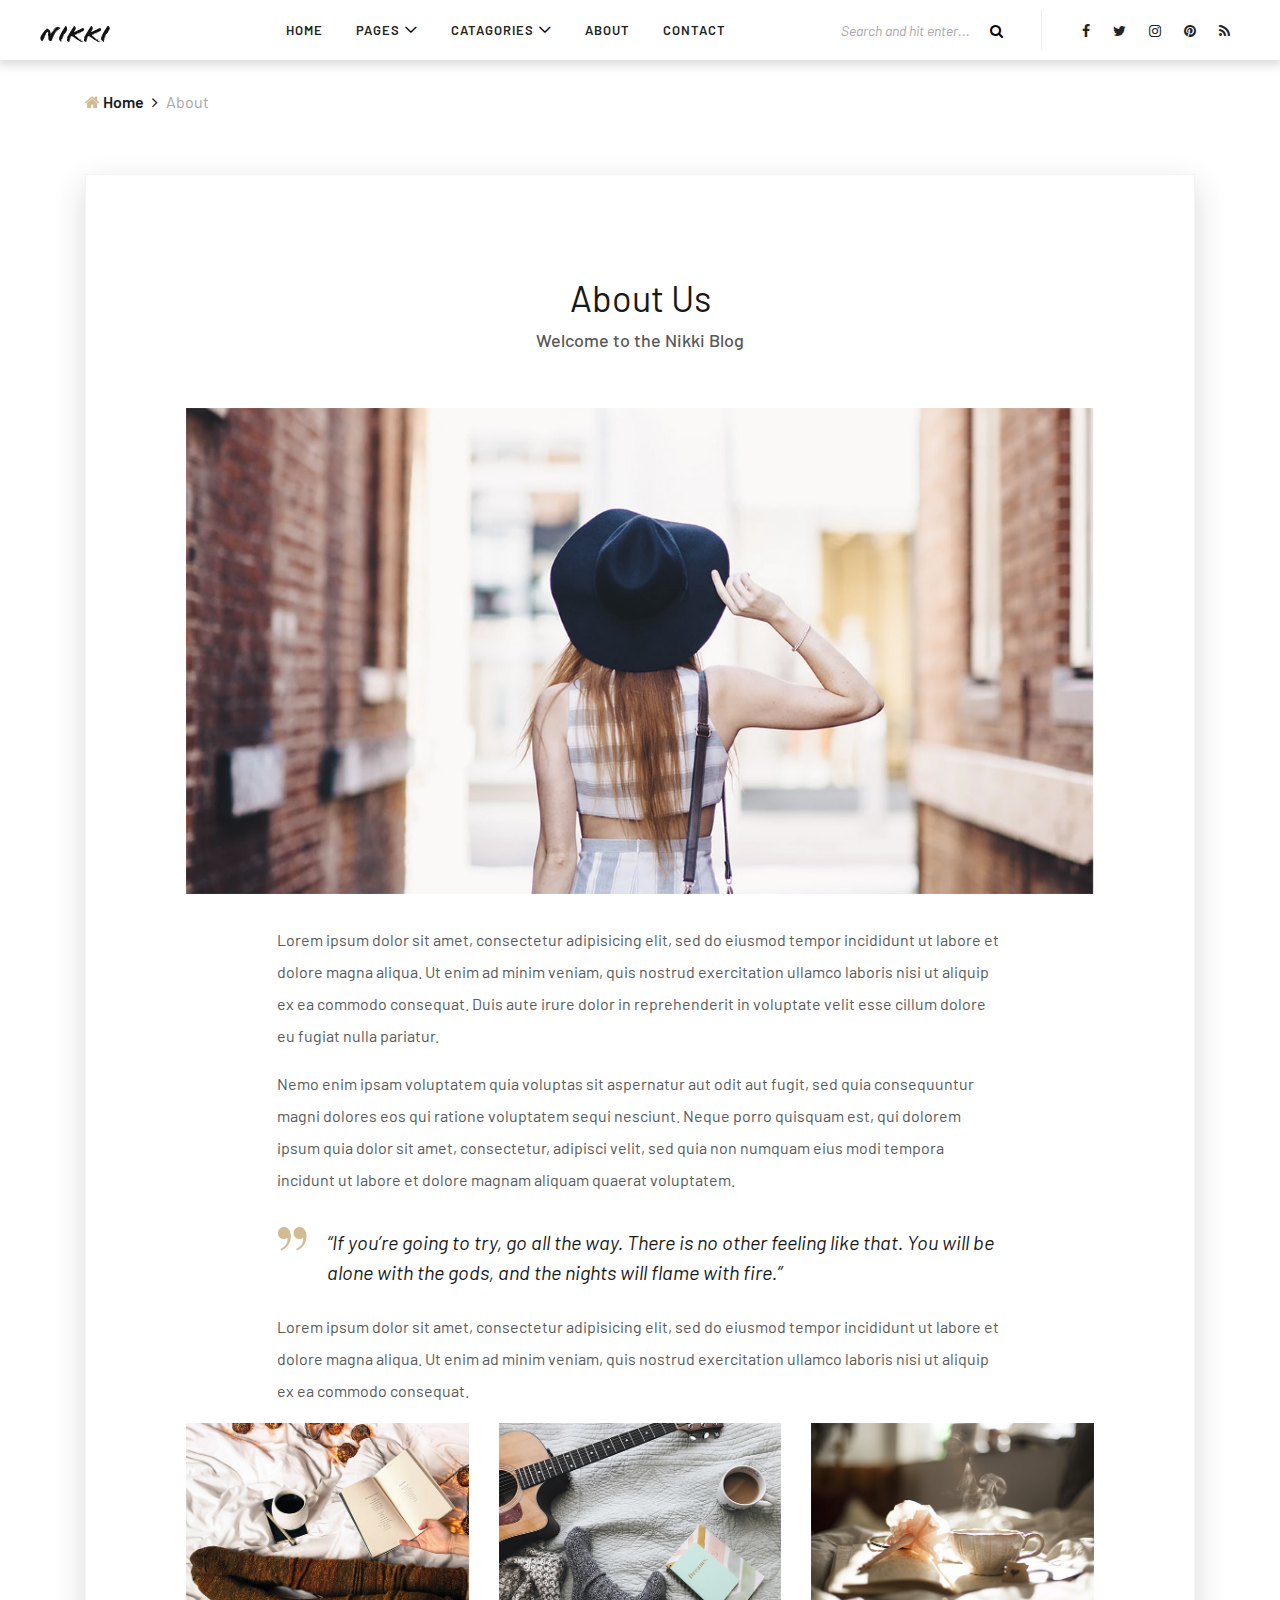
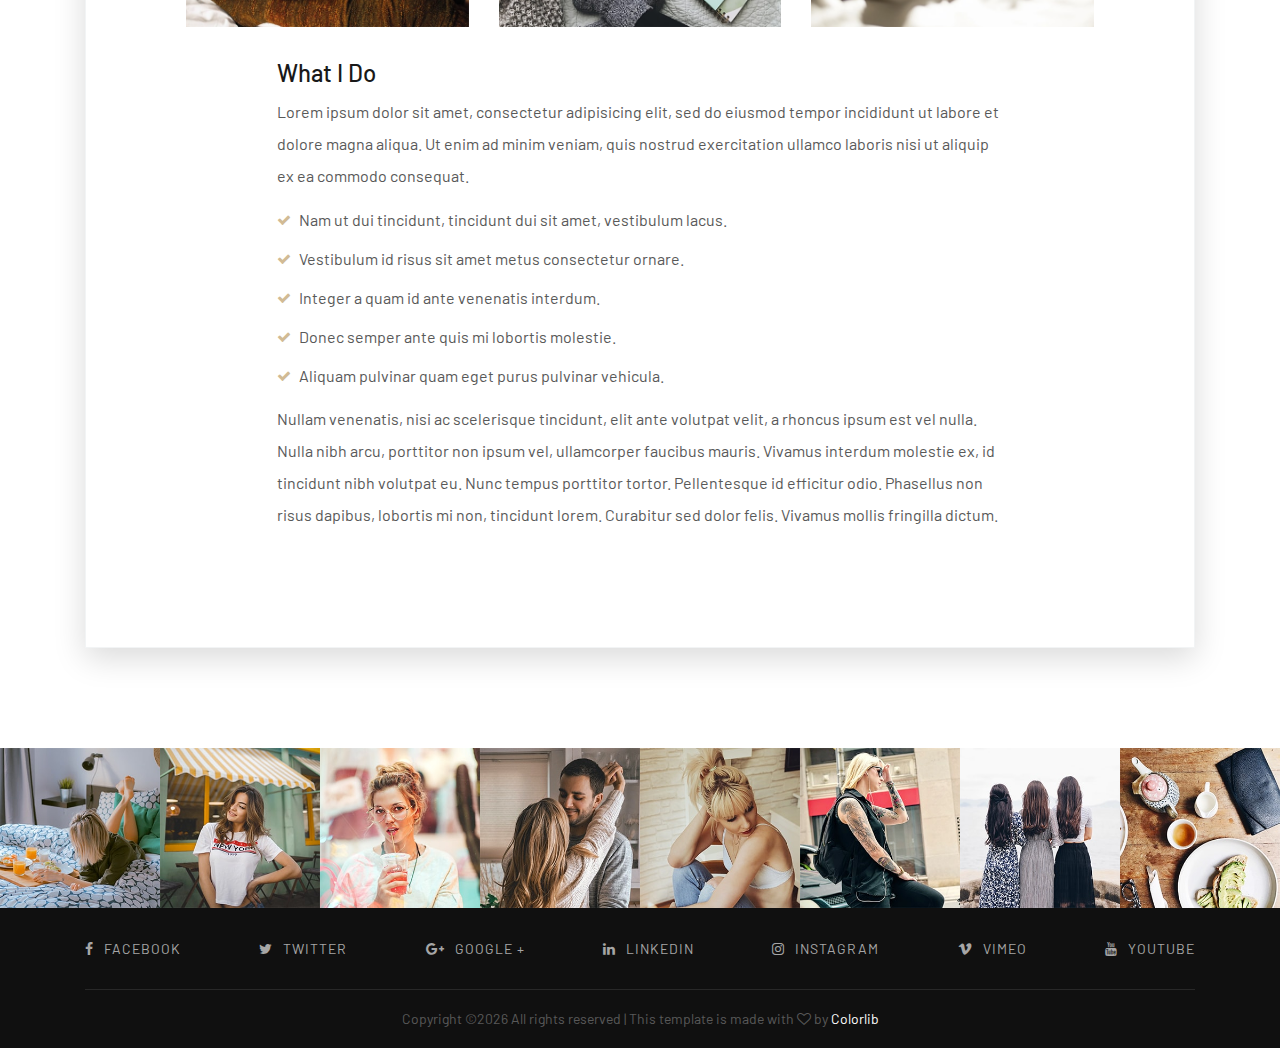
==== about-us.html @ 6ac08561 "Shablon" ====
<!DOCTYPE html>
<html lang="en">

<head>
    <meta charset="UTF-8">
    <meta name="description" content="">
    <meta http-equiv="X-UA-Compatible" content="IE=edge">
    <meta name="viewport" content="width=device-width, initial-scale=1, shrink-to-fit=no">
    <!-- The above 4 meta tags *must* come first in the head; any other head content must come *after* these tags -->

    <!-- Title -->
    <title>Nikki - Blog &amp; Magazine Template</title>

    <!-- Favicon -->
    <link rel="icon" href="img/core-img/favicon.ico">

    <!-- Core Stylesheet -->
    <link rel="stylesheet" href="style.css">

</head>

<body>
    <!-- ##### Header Area Start ##### -->
    <header class="header-area">
        <!-- Navbar Area -->
        <div class="nikki-main-menu">
            <div class="classy-nav-container breakpoint-off">
                <div class="container-fluid">
                    <!-- Menu -->
                    <nav class="classy-navbar justify-content-between" id="nikkiNav">

                        <!-- Nav brand -->
                        <a href="index.html" class="nav-brand"><img src="img/core-img/logo.png" alt=""></a>

                        <!-- Navbar Toggler -->
                        <div class="classy-navbar-toggler">
                            <span class="navbarToggler"><span></span><span></span><span></span></span>
                        </div>

                        <!-- Menu -->
                        <div class="classy-menu">

                            <!-- close btn -->
                            <div class="classycloseIcon">
                                <div class="cross-wrap"><span class="top"></span><span class="bottom"></span></div>
                            </div>

                            <!-- Nav Start -->
                            <div class="classynav">
                                <ul>
                                    <li><a href="index.html">Home</a></li>
                                    <li><a href="#">Pages</a>
                                        <ul class="dropdown">
                                            <li><a href="index.html">Home</a></li>
                                            <li><a href="archive-blog.html">Archive Blog</a></li>
                                            <li><a href="single-post.html">Single Post</a></li>
                                            <li><a href="about-us.html">About</a></li>
                                            <li><a href="contact.html">Contact</a></li>
                                            <li><a href="typography.html">Typography</a></li>
                                        </ul>
                                    </li>
                                    <li><a href="#">Catagories</a>
                                        <div class="megamenu">
                                            <ul class="single-mega cn-col-4">
                                                <li><a href="#">- Features</a></li>
                                                <li><a href="#">- Food</a></li>
                                                <li><a href="#">- Travel</a></li>
                                                <li><a href="#">- Recipe</a></li>
                                                <li><a href="#">- Bread</a></li>
                                                <li><a href="#">- Breakfast</a></li>
                                                <li><a href="#">- Meat</a></li>
                                            </ul>
                                            <ul class="single-mega cn-col-4">
                                                <li><a href="#">- Features</a></li>
                                                <li><a href="#">- Food</a></li>
                                                <li><a href="#">- Travel</a></li>
                                                <li><a href="#">- Recipe</a></li>
                                                <li><a href="#">- Bread</a></li>
                                                <li><a href="#">- Breakfast</a></li>
                                                <li><a href="#">- Meat</a></li>
                                            </ul>
                                            <ul class="single-mega cn-col-4">
                                                <li><a href="#">- Features</a></li>
                                                <li><a href="#">- Food</a></li>
                                                <li><a href="#">- Travel</a></li>
                                                <li><a href="#">- Recipe</a></li>
                                                <li><a href="#">- Bread</a></li>
                                                <li><a href="#">- Breakfast</a></li>
                                                <li><a href="#">- Meat</a></li>
                                            </ul>
                                            <ul class="single-mega cn-col-4">
                                                <li><a href="#">- Features</a></li>
                                                <li><a href="#">- Food</a></li>
                                                <li><a href="#">- Travel</a></li>
                                                <li><a href="#">- Recipe</a></li>
                                                <li><a href="#">- Bread</a></li>
                                                <li><a href="#">- Breakfast</a></li>
                                                <li><a href="#">- Meat</a></li>
                                            </ul>
                                        </div>
                                    </li>
                                    <li><a href="about-us.html">About</a></li>
                                    <li><a href="contact.html">Contact</a></li>
                                </ul>

                                <!-- Search Form -->
                                <div class="search-form">
                                    <form action="#" method="get">
                                        <input type="search" name="search" class="form-control" placeholder="Search and hit enter...">
                                        <button type="submit"><i class="fa fa-search"></i></button>
                                    </form>
                                </div>

                                <!-- Social Button -->
                                <div class="top-social-info">
                                    <a href="#" data-toggle="tooltip" data-placement="bottom" title="Facebook"><i class="fa fa-facebook" aria-hidden="true"></i></a>
                                    <a href="#" data-toggle="tooltip" data-placement="bottom" title="Twitter"><i class="fa fa-twitter" aria-hidden="true"></i></a>
                                    <a href="#" data-toggle="tooltip" data-placement="bottom" title="Instagram"><i class="fa fa-instagram" aria-hidden="true"></i></a>
                                    <a href="#" data-toggle="tooltip" data-placement="bottom" title="Pinterest"><i class="fa fa-pinterest" aria-hidden="true"></i></a>
                                    <a href="#" data-toggle="tooltip" data-placement="bottom" title="RSS Feed"><i class="fa fa-rss" aria-hidden="true"></i></a>
                                </div>

                            </div>
                            <!-- Nav End -->
                        </div>
                    </nav>
                </div>
            </div>
        </div>
    </header>
    <!-- ##### Header Area End ##### -->

    <!-- ##### Breadcrumb Area Start ##### -->
    <div class="breadcrumb-area">
        <div class="container">
            <div class="row">
                <div class="col-12">
                    <nav aria-label="breadcrumb">
                        <ol class="breadcrumb">
                            <li class="breadcrumb-item"><a href="#"><i class="fa fa-home"></i> Home</a></li>
                            <li class="breadcrumb-item active" aria-current="page">About</li>
                        </ol>
                    </nav>
                </div>
            </div>
        </div>
    </div>
    <!-- ##### Breadcrumb Area End ##### -->

    <div class="about-us-area section-padding-0-100">
        <div class="container">
            <div class="row">
                <div class="col-12">
                    <div class="about-content">
                        <!-- Section Heading -->
                        <div class="section-heading text-center">
                            <h2>About Us</h2>
                            <p>Welcome to the Nikki Blog</p>
                        </div>

                        <img src="img/blog-img/7.jpg" alt="">

                        <div class="about-text">
                            <p>Lorem ipsum dolor sit amet, consectetur adipisicing elit, sed do eiusmod tempor incididunt ut labore et dolore magna aliqua. Ut enim ad minim veniam, quis nostrud exercitation ullamco laboris nisi ut aliquip ex ea commodo consequat. Duis aute irure dolor in reprehenderit in voluptate velit esse cillum dolore eu fugiat nulla pariatur.</p>
                            <p>Nemo enim ipsam voluptatem quia voluptas sit aspernatur aut odit aut fugit, sed quia consequuntur magni dolores eos qui ratione voluptatem sequi nesciunt. Neque porro quisquam est, qui dolorem ipsum quia dolor sit amet, consectetur, adipisci velit, sed quia non numquam eius modi tempora incidunt ut labore et dolore magnam aliquam quaerat voluptatem.</p>
                            <blockquote>
                                <div class="blockquote-icon">
                                    <img src="img/core-img/quote.png" alt="">
                                </div>
                                <div class="blockquote-text">
                                    <h5>“If you’re going to try, go all the way. There is no other feeling like that. You will be alone with the gods, and the nights will flame with fire.”</h5>
                                </div>
                            </blockquote>
                            <p>Lorem ipsum dolor sit amet, consectetur adipisicing elit, sed do eiusmod tempor incididunt ut labore et dolore magna aliqua. Ut enim ad minim veniam, quis nostrud exercitation ullamco laboris nisi ut aliquip ex ea commodo consequat.</p>
                        </div>

                        <div class="row">
                            <div class="col-12 col-md-4">
                                <img src="img/blog-img/2.jpg" alt="">
                            </div>
                            <div class="col-12 col-md-4">
                                <img src="img/blog-img/3.jpg" alt="">
                            </div>
                            <div class="col-12 col-md-4">
                                <img src="img/blog-img/4.jpg" alt="">
                            </div>
                        </div>

                        <div class="about-text">
                            <h4>What I Do</h4>
                            <p>Lorem ipsum dolor sit amet, consectetur adipisicing elit, sed do eiusmod tempor incididunt ut labore et dolore magna aliqua. Ut enim ad minim veniam, quis nostrud exercitation ullamco laboris nisi ut aliquip ex ea commodo consequat.</p>
                            <ul>
                                <li><i class="fa fa-check" aria-hidden="true"></i> Nam ut dui tincidunt, tincidunt dui sit amet, vestibulum lacus.</li>
                                <li><i class="fa fa-check" aria-hidden="true"></i> Vestibulum id risus sit amet metus consectetur ornare.</li>
                                <li><i class="fa fa-check" aria-hidden="true"></i> Integer a quam id ante venenatis interdum.</li>
                                <li><i class="fa fa-check" aria-hidden="true"></i> Donec semper ante quis mi lobortis molestie.</li>
                                <li><i class="fa fa-check" aria-hidden="true"></i> Aliquam pulvinar quam eget purus pulvinar vehicula.</li>
                            </ul>
                            <p>Nullam venenatis, nisi ac scelerisque tincidunt, elit ante volutpat velit, a rhoncus ipsum est vel nulla. Nulla nibh arcu, porttitor non ipsum vel, ullamcorper faucibus mauris. Vivamus interdum molestie ex, id tincidunt nibh volutpat eu. Nunc tempus porttitor tortor. Pellentesque id efficitur odio. Phasellus non risus dapibus, lobortis mi non, tincidunt lorem. Curabitur sed dolor felis. Vivamus mollis fringilla dictum.</p>
                        </div>

                    </div>
                </div>
            </div>
        </div>
    </div>

    <!-- ##### Instagram Area Start ##### -->
    <div class="follow-us-instagram">
        <div class="instagram-content d-flex flex-wrap align-items-center">

            <!-- Single Instagram Slide -->
            <div class="single-instagram">
                <img src="img/blog-img/insta1.jpg" alt="">
                <a href="#"><i class="fa fa-instagram"></i></a>
            </div>

            <!-- Single Instagram Slide -->
            <div class="single-instagram">
                <img src="img/blog-img/insta2.jpg" alt="">
                <a href="#"><i class="fa fa-instagram"></i></a>
            </div>

            <!-- Single Instagram Slide -->
            <div class="single-instagram">
                <img src="img/blog-img/insta3.jpg" alt="">
                <a href="#"><i class="fa fa-instagram"></i></a>
            </div>

            <!-- Single Instagram Slide -->
            <div class="single-instagram">
                <img src="img/blog-img/insta4.jpg" alt="">
                <a href="#"><i class="fa fa-instagram"></i></a>
            </div>

            <!-- Single Instagram Slide -->
            <div class="single-instagram">
                <img src="img/blog-img/insta5.jpg" alt="">
                <a href="#"><i class="fa fa-instagram"></i></a>
            </div>

            <!-- Single Instagram Slide -->
            <div class="single-instagram">
                <img src="img/blog-img/insta6.jpg" alt="">
                <a href="#"><i class="fa fa-instagram"></i></a>
            </div>

            <!-- Single Instagram Slide -->
            <div class="single-instagram">
                <img src="img/blog-img/insta7.jpg" alt="">
                <a href="#"><i class="fa fa-instagram"></i></a>
            </div>

            <!-- Single Instagram Slide -->
            <div class="single-instagram">
                <img src="img/blog-img/insta8.jpg" alt="">
                <a href="#"><i class="fa fa-instagram"></i></a>
            </div>
        </div>
    </div>
    <!-- ##### Instagram Area End ##### -->

    <!-- ##### Footer Area Start ##### -->
    <footer class="footer-area">
        <div class="container">
            <div class="row">
                <div class="col-12">
                    <!-- Footer Social Info -->
                    <div class="footer-social-info d-flex align-items-center justify-content-between">
                        <a href="#"><i class="fa fa-facebook"></i><span>Facebook</span></a>
                        <a href="#"><i class="fa fa-twitter"></i><span>Twitter</span></a>
                        <a href="#"><i class="fa fa-google-plus"></i><span>Google +</span></a>
                        <a href="#"><i class="fa fa-linkedin"></i><span>linkedin</span></a>
                        <a href="#"><i class="fa fa-instagram"></i><span>Instagram</span></a>
                        <a href="#"><i class="fa fa-vimeo"></i><span>Vimeo</span></a>
                        <a href="#"><i class="fa fa-youtube"></i><span>Youtube</span></a>
                    </div>
                </div>
            </div>

            <div class="row">
                <div class="col-12">
                    <div class="copywrite-text">
                        <p><!-- Link back to Colorlib can't be removed. Template is licensed under CC BY 3.0. -->
Copyright &copy;<script>document.write(new Date().getFullYear());</script> All rights reserved | This template is made with <i class="fa fa-heart-o" aria-hidden="true"></i> by <a href="https://colorlib.com" target="_blank">Colorlib</a>
<!-- Link back to Colorlib can't be removed. Template is licensed under CC BY 3.0. --></p>
                    </div>
                </div>
            </div>
        </div>
    </footer>
    <!-- ##### Footer Area Start ##### -->

    <!-- ##### All Javascript Script ##### -->
    <!-- jQuery-2.2.4 js -->
    <script src="js/jquery/jquery-2.2.4.min.js"></script>
    <!-- Popper js -->
    <script src="js/bootstrap/popper.min.js"></script>
    <!-- Bootstrap js -->
    <script src="js/bootstrap/bootstrap.min.js"></script>
    <!-- All Plugins js -->
    <script src="js/plugins/plugins.js"></script>
    <!-- Active js -->
    <script src="js/active.js"></script>
</body>

</html>
---- style.css ----
/* [Master Stylesheet] */
/*
Template Name: Nikki - Blog & Magazine Template
Template Author: Colorlib
Template Author URI: http://colorlib.com
Text Domain: Nikki, Blog, Magazine
Version: - v1.0.0
*/
/* =========== Index of CSS ===========
:: 1.0 Import Fonts
:: 2.0 Import All CSS
:: 3.0 Base CSS
    :: 3.1.0 Spacing
    :: 3.2.0 Height
    :: 3.3.0 Section Padding
    :: 3.4.0 Section Heading
    :: 3.5.0 Preloader
    :: 3.6.0 Miscellaneous
    :: 3.7.0 ScrollUp
    :: 3.8.0 nikki Button
:: 4.0 Header Area CSS
:: 5.0 Hero Slides Area
:: 6.0 About Us Area CSS
:: 7.0 Featured Post Sildes CSS
:: 8.0 Instagram Area CSS
:: 9.0 Footer Area CSS
:: 10.0 Breadcumb Area CSS
:: 11.0 Blog Area CSS
:: 12.0 Comment Area
:: 13.0 Leave A Reply Area CSS
:: 14.0 Pager CSS
:: 15.0 Sidebar Area CSS
:: 16.0 Contact Area CSS
:: 17.0 Typography CSS
*/
/* :: 1.0 Import Fonts */
@import url("https://fonts.googleapis.com/css?family=Barlow:300,400,500,600,700|Work+Sans:300,400,500,600,700");
/* :: 2.0 Import All CSS */
@import url(css/bootstrap.min.css);
@import url(css/classy-nav.css);
@import url(css/owl.carousel.min.css);
@import url(css/animate.css);
@import url(css/magnific-popup.css);
@import url(css/font-awesome.min.css);
/* :: 3.0 Base CSS */
* {
  margin: 0;
  padding: 0; }

body {
  font-family: "Barlow", sans-serif;
  font-size: 14px; }

h1,
h2,
h3,
h4,
h5,
h6 {
  color: #191919;
  line-height: 1.3;
  font-weight: 500; }

p {
  color: #595959;
  font-size: 16px;
  line-height: 2;
  font-weight: 400; }

a,
a:hover,
a:focus {
  -webkit-transition-duration: 500ms;
  transition-duration: 500ms;
  text-decoration: none;
  outline: 0 solid transparent;
  color: #191919;
  font-weight: 600;
  font-size: 14px; }

ul,
ol {
  margin: 0; }
  ul li,
  ol li {
    list-style: none; }

img {
  height: auto;
  max-width: 100%; }

/* :: 3.1.0 Spacing */
.mt-15 {
  margin-top: 15px !important; }

.mt-30 {
  margin-top: 30px !important; }

.mt-50 {
  margin-top: 50px !important; }

.mt-70 {
  margin-top: 70px !important; }

.mt-100 {
  margin-top: 100px !important; }

.mb-15 {
  margin-bottom: 15px !important; }

.mb-30 {
  margin-bottom: 30px !important; }

.mb-50 {
  margin-bottom: 50px !important; }

.mb-70 {
  margin-bottom: 70px !important; }

.mb-100 {
  margin-bottom: 100px !important; }

.ml-15 {
  margin-left: 15px !important; }

.ml-30 {
  margin-left: 30px !important; }

.ml-50 {
  margin-left: 50px !important; }

.mr-15 {
  margin-right: 15px !important; }

.mr-30 {
  margin-right: 30px !important; }

.mr-50 {
  margin-right: 50px !important; }

/* :: 3.2.0 Height */
.height-400 {
  height: 400px; }

.height-500 {
  height: 500px; }

.height-600 {
  height: 600px; }

.height-700 {
  height: 700px; }

.height-800 {
  height: 800px; }

/* :: 3.3.0 Section Padding */
.section-padding-100 {
  padding-top: 100px;
  padding-bottom: 100px; }

.section-padding-100-0 {
  padding-top: 100px;
  padding-bottom: 0; }

.section-padding-0-100 {
  padding-top: 0;
  padding-bottom: 100px; }

.section-padding-100-70 {
  padding-top: 100px;
  padding-bottom: 70px; }

/* :: 3.4.0 Section Heading */
.section-heading {
  position: relative;
  z-index: 1;
  margin-bottom: 50px; }
  .section-heading h2 {
    font-size: 36px;
    font-weight: 400;
    margin-bottom: 0; }
    @media only screen and (max-width: 767px) {
      .section-heading h2 {
        font-size: 24px; } }
  .section-heading p {
    font-size: 18px;
    font-weight: 500;
    color: #595959;
    margin-bottom: 0; }

/* :: 3.5.0 Preloader */
.preloader {
  background-color: rgba(255, 255, 255, 0.9);
  width: 100%;
  height: 100%;
  position: absolute;
  top: 0;
  left: 0;
  right: 0;
  bottom: 0;
  z-index: 999999;
  overflow: hidden; }
  .preloader .circle-preloader .dot {
    background: #d1bb95; }
    .preloader .circle-preloader .dot, .preloader .circle-preloader .dot:after {
      display: inline-block;
      width: 2em;
      height: 2em;
      border-radius: 50%;
      animation: a 1.5s calc(((var(--i) + var(--o, 0))/var(--n) - 1)*1.5s) infinite; }
    .preloader .circle-preloader .dot:after {
      --o: 1;
      background: #ffffff;
      content: ""; }
@-webkit-keyframes a {
  0%,
            50% {
    transform: scale(0); } }
@keyframes a {
  0%,
            50% {
    transform: scale(0); } }
@-webkit-keyframes line {
  0% {
    left: -80px; }
  100% {
    left: 160px; } }
@keyframes line {
  0% {
    left: -80px; }
  100% {
    left: 160px; } }
/* :: 3.6.0 Miscellaneous */
.bg-img {
  background-position: center center;
  background-size: cover;
  background-repeat: no-repeat; }

.bg-white {
  background-color: #ffffff !important; }

.bg-dark {
  background-color: #000000 !important; }

.bg-transparent {
  background-color: transparent !important; }

.font-bold {
  font-weight: 700; }

.font-light {
  font-weight: 300; }

.bg-overlay {
  position: relative;
  z-index: 2;
  background-position: center center;
  background-size: cover; }
  .bg-overlay::after {
    background-color: rgba(21, 4, 48, 0.89);
    position: absolute;
    z-index: -1;
    top: 0;
    left: 0;
    width: 100%;
    height: 100%;
    content: ""; }

.bg-fixed {
  background-attachment: fixed !important; }

/* :: 3.7.0 ScrollUp */
#scrollUp {
  background-color: #d1bb95;
  border-radius: 0;
  bottom: 0;
  box-shadow: 0 2px 6px 0 rgba(0, 0, 0, 0.3);
  color: #ffffff;
  font-size: 24px;
  height: 40px;
  line-height: 40px;
  right: 50px;
  text-align: center;
  width: 40px;
  -webkit-transition-duration: 500ms;
  transition-duration: 500ms; }
  #scrollUp:hover {
    background-color: #191919; }

/* :: 3.8.0 nikki Button */
.nikki-btn {
  -webkit-transition-duration: 500ms;
  transition-duration: 500ms;
  position: relative;
  z-index: 1;
  display: inline-block;
  min-width: 180px;
  height: 50px;
  color: #191919;
  background-color: #ffffff;
  border: 1px solid #191919;
  border-radius: 2px;
  padding: 0 30px;
  font-size: 14px;
  line-height: 48px;
  text-transform: uppercase;
  font-weight: 400; }
  .nikki-btn.active, .nikki-btn:hover, .nikki-btn:focus {
    font-size: 14px;
    color: #ffffff;
    font-weight: 400;
    background-color: #d1bb95;
    border-color: #d1bb95; }
  .nikki-btn.btn-sm {
    min-width: 80px;
    height: 30px;
    line-height: 28px; }

/* :: 4.0 Header Area CSS */
.header-area {
  position: relative;
  width: 100%;
  z-index: 100;
  background-color: #ffffff;
  box-shadow: 0 3px 10px 2px rgba(0, 0, 0, 0.15);
  height: 60px; }
  .header-area .search-form form {
    position: relative;
    z-index: 2;
    border-right: 1px solid #ebebeb;
    margin: 0 30px 0 100px; }
    @media only screen and (min-width: 992px) and (max-width: 1199px) {
      .header-area .search-form form {
        margin: 0 20px 0 50px; } }
    @media only screen and (min-width: 768px) and (max-width: 991px) {
      .header-area .search-form form {
        margin: 15px;
        border-right: none; } }
    @media only screen and (max-width: 767px) {
      .header-area .search-form form {
        margin: 15px;
        border-right: none; } }
    .header-area .search-form form input.form-control {
      width: 200px;
      height: 40px;
      border: none;
      background-color: #ffffff;
      font-size: 14px;
      font-style: italic;
      color: #a6a6a6;
      padding: 0;
      -webkit-transition-duration: 500ms;
      transition-duration: 500ms; }
      .header-area .search-form form input.form-control::placeholder {
        color: #a6a6a6; }
      .header-area .search-form form input.form-control:focus {
        box-shadow: none; }
    .header-area .search-form form button {
      -webkit-transition-duration: 500ms;
      transition-duration: 500ms;
      position: absolute;
      width: 40px;
      height: 40px;
      right: 25px;
      top: 0;
      z-index: 10;
      border: none;
      background-color: #ffffff; }
      .header-area .search-form form button:hover {
        color: #d1bb95;
        cursor: pointer; }
      @media only screen and (min-width: 992px) and (max-width: 1199px) {
        .header-area .search-form form button {
          right: 15px; } }
  @media only screen and (min-width: 768px) and (max-width: 991px) {
    .header-area .top-social-info {
      margin: 15px 5px 0; } }
  @media only screen and (max-width: 767px) {
    .header-area .top-social-info {
      margin: 15px 5px 0; } }
  .header-area .top-social-info a {
    display: inline-block;
    padding: 0 10px;
    font-size: 14px; }
    .header-area .top-social-info a:hover {
      color: #d1bb95; }
    @media only screen and (min-width: 992px) and (max-width: 1199px) {
      .header-area .top-social-info a {
        padding: 0 5px; } }
  .header-area .nikki-main-menu {
    -webkit-transition-duration: 300ms;
    transition-duration: 300ms; }
    .header-area .nikki-main-menu .classy-navbar {
      padding: 0 2%;
      -webkit-transition-duration: 500ms;
      transition-duration: 500ms;
      height: 60px; }
      .header-area .nikki-main-menu .classy-navbar .nav-brand {
        max-width: 70px; }
    .header-area .nikki-main-menu .classynav ul li a {
      padding: 0 15px;
      font-weight: 600;
      text-transform: uppercase;
      letter-spacing: 1px;
      font-size: 13px; }
      .header-area .nikki-main-menu .classynav ul li a:hover, .header-area .nikki-main-menu .classynav ul li a:focus {
        color: #d1bb95; }
      @media only screen and (min-width: 992px) and (max-width: 1199px) {
        .header-area .nikki-main-menu .classynav ul li a {
          padding: 0 10px; } }
    .header-area .nikki-main-menu .classynav ul li ul li a {
      padding: 0 20px;
      letter-spacing: 0; }
  .header-area .breakpoint-on .classynav {
    padding-top: 60px; }
  .header-area .is-sticky .nikki-main-menu {
    position: fixed;
    width: 100%;
    top: 0;
    left: 0;
    z-index: 9999;
    box-shadow: 0 5px 50px 15px rgba(0, 0, 0, 0.2); }

/* :: 5.0 Hero Slides Area */
.hero-area,
.hero-post-slides {
  position: relative;
  z-index: 1;
  width: 100%;
  height: 700px; }
  @media only screen and (min-width: 768px) and (max-width: 991px) {
    .hero-area,
    .hero-post-slides {
      height: 600px; } }
  @media only screen and (max-width: 767px) {
    .hero-area,
    .hero-post-slides {
      height: 900px; } }
  @media only screen and (min-width: 480px) and (max-width: 767px) {
    .hero-area,
    .hero-post-slides {
      height: 750px; } }
  .hero-area .owl-nav,
  .hero-post-slides .owl-nav {
    position: absolute;
    width: auto;
    height: auto;
    bottom: 0;
    z-index: 10;
    left: 65%;
    display: -webkit-box;
    display: -ms-flexbox;
    display: flex; }
    @media only screen and (min-width: 992px) and (max-width: 1199px) {
      .hero-area .owl-nav,
      .hero-post-slides .owl-nav {
        left: 55%; } }
    @media only screen and (min-width: 768px) and (max-width: 991px) {
      .hero-area .owl-nav,
      .hero-post-slides .owl-nav {
        left: 45%; } }
    @media only screen and (max-width: 767px) {
      .hero-area .owl-nav,
      .hero-post-slides .owl-nav {
        left: 5%; } }
    .hero-area .owl-nav .owl-prev,
    .hero-area .owl-nav .owl-next,
    .hero-post-slides .owl-nav .owl-prev,
    .hero-post-slides .owl-nav .owl-next {
      -webkit-transition-duration: 500ms;
      transition-duration: 500ms;
      -webkit-box-flex: 0;
      -ms-flex: 0 0 50px;
      flex: 0 0 50px;
      max-width: 50px;
      width: 50px;
      height: 50px;
      margin-right: 10px;
      background-color: #ebebeb;
      line-height: 48px;
      text-align: center;
      font-size: 30px; }
      .hero-area .owl-nav .owl-prev:hover, .hero-area .owl-nav .owl-prev:focus,
      .hero-area .owl-nav .owl-next:hover,
      .hero-area .owl-nav .owl-next:focus,
      .hero-post-slides .owl-nav .owl-prev:hover,
      .hero-post-slides .owl-nav .owl-prev:focus,
      .hero-post-slides .owl-nav .owl-next:hover,
      .hero-post-slides .owl-nav .owl-next:focus {
        background-color: #d1bb95; }
      @media only screen and (max-width: 767px) {
        .hero-area .owl-nav .owl-prev,
        .hero-area .owl-nav .owl-next,
        .hero-post-slides .owl-nav .owl-prev,
        .hero-post-slides .owl-nav .owl-next {
          -webkit-box-flex: 0;
          -ms-flex: 0 0 40px;
          flex: 0 0 40px;
          max-width: 40px;
          width: 40px;
          height: 40px;
          line-height: 40px; } }

.single-hero-post {
  position: relative;
  z-index: 5;
  width: 100%;
  height: 700px;
  overflow: hidden; }
  @media only screen and (min-width: 768px) and (max-width: 991px) {
    .single-hero-post {
      height: 600px; } }
  @media only screen and (max-width: 767px) {
    .single-hero-post {
      height: 900px; } }
  @media only screen and (min-width: 480px) and (max-width: 767px) {
    .single-hero-post {
      height: 750px; } }
  .single-hero-post .slide-post-thumbnail {
    -webkit-box-flex: 0;
    -ms-flex: 0 0 60%;
    flex: 0 0 60%;
    max-width: 60%;
    width: 60%;
    height: 700px;
    -webkit-animation: slide 20s linear infinite;
    animation: slide 20s linear infinite; }
    @media only screen and (min-width: 992px) and (max-width: 1199px) {
      .single-hero-post .slide-post-thumbnail {
        -webkit-box-flex: 0;
        -ms-flex: 0 0 50%;
        flex: 0 0 50%;
        max-width: 50%;
        width: 50%; } }
    @media only screen and (min-width: 768px) and (max-width: 991px) {
      .single-hero-post .slide-post-thumbnail {
        -webkit-box-flex: 0;
        -ms-flex: 0 0 40%;
        flex: 0 0 40%;
        max-width: 40%;
        width: 40%;
        height: 600px; } }
    @media only screen and (max-width: 767px) {
      .single-hero-post .slide-post-thumbnail {
        -webkit-box-flex: 0;
        -ms-flex: 0 0 100%;
        flex: 0 0 100%;
        max-width: 100%;
        width: 100%;
        height: 250px !important; } }
  .single-hero-post .slide-post-content {
    position: relative;
    z-index: 10;
    background-color: #ffffff;
    -webkit-box-flex: 0;
    -ms-flex: 0 0 40%;
    flex: 0 0 40%;
    max-width: 40%;
    width: 40%;
    padding: 30px 5%;
    height: 700px; }
    @media only screen and (min-width: 992px) and (max-width: 1199px) {
      .single-hero-post .slide-post-content {
        -webkit-box-flex: 0;
        -ms-flex: 0 0 50%;
        flex: 0 0 50%;
        max-width: 50%;
        width: 50%; } }
    @media only screen and (min-width: 768px) and (max-width: 991px) {
      .single-hero-post .slide-post-content {
        -webkit-box-flex: 0;
        -ms-flex: 0 0 60%;
        flex: 0 0 60%;
        max-width: 60%;
        width: 60%;
        height: 600px; } }
    @media only screen and (max-width: 767px) {
      .single-hero-post .slide-post-content {
        -webkit-box-flex: 0;
        -ms-flex: 0 0 100%;
        flex: 0 0 100%;
        max-width: 100%;
        width: 100%;
        height: 650px !important; } }
    @media only screen and (min-width: 480px) and (max-width: 767px) {
      .single-hero-post .slide-post-content {
        height: 500px !important; } }
    .single-hero-post .slide-post-content .post-date {
      font-weight: 600;
      font-size: 13px;
      text-transform: uppercase;
      letter-spacing: 2px;
      color: #d1bb95; }
    .single-hero-post .slide-post-content .post-title h2 {
      -webkit-transition-duration: 500ms;
      transition-duration: 500ms;
      font-size: 42px;
      font-weight: 300;
      line-height: 1.15;
      margin-bottom: 20px; }
      .single-hero-post .slide-post-content .post-title h2:hover {
        color: #d1bb95; }
      @media only screen and (min-width: 992px) and (max-width: 1199px) {
        .single-hero-post .slide-post-content .post-title h2 {
          font-size: 30px; } }
      @media only screen and (min-width: 768px) and (max-width: 991px) {
        .single-hero-post .slide-post-content .post-title h2 {
          font-size: 30px; } }
      @media only screen and (max-width: 767px) {
        .single-hero-post .slide-post-content .post-title h2 {
          font-size: 30px; } }
    .single-hero-post .slide-post-content .post-excerpt {
      margin-bottom: 50px; }
      @media only screen and (max-width: 767px) {
        .single-hero-post .slide-post-content .post-excerpt {
          margin-bottom: 30px; } }
    .single-hero-post .slide-post-content .page-count {
      position: absolute;
      z-index: 30;
      bottom: 0;
      right: 10%;
      font-size: 30px;
      font-weight: 400;
      font-size: 30px; }
      .single-hero-post .slide-post-content .page-count span {
        font-size: 16px;
        color: #a6a6a6; }

@-webkit-keyframes slide {
  0% {
    -webkit-transform: scale(1);
    transform: scale(1); }
  50% {
    -webkit-transform: scale(1.3);
    transform: scale(1.3); }
  100% {
    -webkit-transform: scale(1);
    transform: scale(1); } }
@keyframes slide {
  0% {
    -webkit-transform: scale(1);
    transform: scale(1); }
  50% {
    -webkit-transform: scale(1.3);
    transform: scale(1.3); }
  100% {
    -webkit-transform: scale(1);
    transform: scale(1); } }
/* :: 6.0 About Us Area CSS */
.about-content {
  position: relative;
  z-index: 1;
  padding: 100px;
  background-color: #ffffff;
  box-shadow: 0 10px 30px 0 rgba(0, 0, 0, 0.15);
  border: 1px solid #f2f4f5; }
  @media only screen and (min-width: 992px) and (max-width: 1199px) {
    .about-content {
      padding: 50px; } }
  @media only screen and (min-width: 768px) and (max-width: 991px) {
    .about-content {
      padding: 50px; } }
  @media only screen and (max-width: 767px) {
    .about-content {
      padding: 50px 30px; } }
  .about-content img {
    margin-bottom: 30px; }
  .about-content ul {
    position: relative;
    z-index: 1; }
    .about-content ul li {
      font-size: 16px;
      color: #595959;
      margin-bottom: 15px;
      display: block; }
      .about-content ul li i {
        position: relative;
        z-index: 1;
        top: -1px;
        font-size: 14px;
        color: #d1bb95;
        margin-right: 5px; }
  .about-content .about-text {
    padding: 0 10%; }

/* :: 7.0 Featured Post Sildes CSS */
.featured-post-area {
  position: relative;
  z-index: 2; }
  .featured-post-area .featured-post-content {
    position: relative;
    z-index: 1;
    border-bottom: 1px solid #ebebeb; }
    .featured-post-area .featured-post-content .post-date {
      font-weight: 600;
      font-size: 14px;
      text-transform: uppercase;
      letter-spacing: 2px;
      color: #d1bb95; }
    .featured-post-area .featured-post-content .post-title h2 {
      -webkit-transition-duration: 500ms;
      transition-duration: 500ms;
      font-size: 45px;
      font-weight: 300;
      line-height: 1.1;
      margin-bottom: 20px; }
      .featured-post-area .featured-post-content .post-title h2:hover {
        color: #d1bb95; }
      @media only screen and (min-width: 992px) and (max-width: 1199px) {
        .featured-post-area .featured-post-content .post-title h2 {
          font-size: 36px; } }
      @media only screen and (min-width: 768px) and (max-width: 991px) {
        .featured-post-area .featured-post-content .post-title h2 {
          font-size: 30px; } }
      @media only screen and (max-width: 767px) {
        .featured-post-area .featured-post-content .post-title h2 {
          font-size: 30px; } }
    .featured-post-area .featured-post-content .post-excerpt {
      margin-bottom: 30px; }
  .featured-post-area .post-meta {
    position: relative;
    z-index: 1;
    margin-top: 15px; }
    .featured-post-area .post-meta .author-comments a {
      font-size: 14px;
      font-style: italic;
      display: inline-block;
      font-weight: 400; }
      .featured-post-area .post-meta .author-comments a span {
        color: #a6a6a6; }
      .featured-post-area .post-meta .author-comments a:first-child {
        margin-right: 40px; }
        @media only screen and (max-width: 767px) {
          .featured-post-area .post-meta .author-comments a:first-child {
            margin-right: 20px; } }
      .featured-post-area .post-meta .author-comments a:hover, .featured-post-area .post-meta .author-comments a:focus {
        color: #d1bb95; }
    .featured-post-area .post-meta .social-info a {
      display: inline-block;
      font-size: 14px;
      padding: 0 15px; }
      .featured-post-area .post-meta .social-info a:hover, .featured-post-area .post-meta .social-info a:focus {
        color: #d1bb95; }
      @media only screen and (max-width: 767px) {
        .featured-post-area .post-meta .social-info a {
          padding: 0 5px; } }

.post-sidebar-area {
  position: relative;
  z-index: 1; }
  @media only screen and (min-width: 768px) and (max-width: 991px) {
    .post-sidebar-area {
      margin-top: 50px; } }
  @media only screen and (max-width: 767px) {
    .post-sidebar-area {
      margin-top: 50px; } }

/* :: 8.0 Instagram Area CSS */
.single-instagram {
  position: relative;
  z-index: 2;
  overflow: hidden;
  -webkit-box-flex: 0;
  -ms-flex: 0 0 12.5%;
  flex: 0 0 12.5%;
  max-width: 12.5%;
  width: 12.5%; }
  @media only screen and (max-width: 767px) {
    .single-instagram {
      -webkit-box-flex: 0;
      -ms-flex: 0 0 25%;
      flex: 0 0 25%;
      max-width: 25%;
      width: 25%; } }
  .single-instagram::after {
    -webkit-transition-duration: 500ms;
    transition-duration: 500ms;
    width: 100%;
    height: 100%;
    top: 0;
    left: 0;
    z-index: 5;
    background-color: rgba(255, 255, 255, 0.9);
    content: '';
    position: absolute;
    opacity: 0;
    visibility: hidden; }
  .single-instagram img {
    -webkit-transition-duration: 1000ms;
    transition-duration: 1000ms; }
  .single-instagram a {
    -webkit-transition-duration: 500ms;
    transition-duration: 500ms;
    text-align: center;
    display: inline-block;
    -webkit-transform: translateY(-50%);
    transform: translateY(-50%);
    position: absolute;
    z-index: 30;
    width: 100%;
    top: 50%;
    left: 0;
    font-size: 24px;
    color: #191919;
    text-transform: uppercase;
    opacity: 0;
    visibility: hidden; }
    .single-instagram a:hover {
      color: #d1bb95; }
    .single-instagram a i {
      margin-right: 5px; }
  .single-instagram:hover img {
    -webkit-transform: scale(1.2);
    transform: scale(1.2); }
  .single-instagram:hover::after, .single-instagram:hover a {
    opacity: 1;
    visibility: visible; }

/* :: 9.0 Footer Area CSS */
.footer-area {
  position: relative;
  z-index: 1;
  background-color: #101010; }
  .footer-area .footer-social-info {
    position: relative;
    z-index: 1;
    padding: 30px 0;
    border-bottom: 1px solid rgba(255, 255, 255, 0.1); }
    .footer-area .footer-social-info a {
      display: inline-block;
      text-transform: uppercase;
      font-weight: 400;
      letter-spacing: 1px;
      color: #a6a6a6; }
      .footer-area .footer-social-info a span {
        margin-left: 10px; }
        @media only screen and (max-width: 767px) {
          .footer-area .footer-social-info a span {
            display: none; } }
        @media only screen and (min-width: 768px) and (max-width: 991px) {
          .footer-area .footer-social-info a span {
            display: none; } }
      .footer-area .footer-social-info a:hover, .footer-area .footer-social-info a:focus {
        color: #ffffff; }
  .footer-area .copywrite-text {
    position: relative;
    z-index: 1;
    padding: 15px 0;
    text-align: center; }
    .footer-area .copywrite-text p {
      font-size: 14px;
      color: #595959;
      margin-bottom: 0; }
      @media only screen and (max-width: 767px) {
        .footer-area .copywrite-text p {
          font-size: 12px; } }
      .footer-area .copywrite-text p a {
        font-size: 14px;
        color: #ffffff;
        font-weight: 400; }
        .footer-area .copywrite-text p a:hover, .footer-area .copywrite-text p a:focus {
          color: #d1bb95; }
        @media only screen and (max-width: 767px) {
          .footer-area .copywrite-text p a {
            font-size: 12px; } }

/* :: 10.0 Breadcumb Area CSS */
.breadcrumb-area {
  position: relative;
  z-index: 10;
  width: 100%;
  padding-bottom: 60px; }
  .breadcrumb-area .breadcrumb {
    margin: 0;
    padding: 0;
    padding-top: 30px;
    background-color: transparent; }
    .breadcrumb-area .breadcrumb .breadcrumb-item {
      font-size: 16px;
      color: #a6a6a6; }
      .breadcrumb-area .breadcrumb .breadcrumb-item a {
        font-size: 16px;
        color: #191919; }
        .breadcrumb-area .breadcrumb .breadcrumb-item a i {
          color: #d1bb95; }
        .breadcrumb-area .breadcrumb .breadcrumb-item a:hover, .breadcrumb-area .breadcrumb .breadcrumb-item a:focus {
          color: #d1bb95; }
    .breadcrumb-area .breadcrumb .breadcrumb-item + .breadcrumb-item::before {
      color: #191919;
      content: "\f105";
      font-family: 'FontAwesome'; }

/* :: 11.0 Blog Area CSS */
.single-blog-post {
  position: relative;
  z-index: 1; }
  .single-blog-post .post-thumbnail {
    position: relative;
    z-index: 1;
    margin-bottom: 20px; }
  .single-blog-post .post-content .post-date {
    font-weight: 500;
    font-size: 13px;
    color: #ffffff;
    text-transform: uppercase;
    letter-spacing: 2px;
    color: #d1bb95;
    margin-bottom: 0; }
  .single-blog-post .post-content .post-title h4 {
    -webkit-transition-duration: 500ms;
    transition-duration: 500ms;
    line-height: 1.5;
    margin-bottom: 15px;
    font-weight: 500; }
    .single-blog-post .post-content .post-title h4:hover {
      color: #d1bb95; }
    @media only screen and (min-width: 768px) and (max-width: 991px) {
      .single-blog-post .post-content .post-title h4 {
        font-size: 20px; } }
    @media only screen and (max-width: 767px) {
      .single-blog-post .post-content .post-title h4 {
        font-size: 20px; } }
  .single-blog-post .post-content .post-meta {
    position: relative;
    z-index: 1;
    margin-bottom: 15px; }
    .single-blog-post .post-content .post-meta a {
      display: inline-block;
      font-size: 14px;
      color: #191919;
      margin-right: 15px; }
      .single-blog-post .post-content .post-meta a:first-child {
        font-style: italic; }
      .single-blog-post .post-content .post-meta a span,
      .single-blog-post .post-content .post-meta a i {
        color: #a6a6a6;
        margin-left: 3px; }
      .single-blog-post .post-content .post-meta a:hover {
        color: #d1bb95; }
  .single-blog-post .post-content .post-excerpt {
    font-size: 16px;
    color: #595959;
    margin-bottom: 0; }
  .single-blog-post .post-content .read-more-btn {
    display: block;
    margin-top: 20px;
    color: #a6a6a6;
    font-size: 13px;
    margin-bottom: 0;
    text-transform: uppercase; }
    .single-blog-post .post-content .read-more-btn i {
      -webkit-transition-duration: 300ms;
      transition-duration: 300ms;
      color: #d1bb95; }
    .single-blog-post .post-content .read-more-btn:hover, .single-blog-post .post-content .read-more-btn:focus {
      color: #d1bb95; }
      .single-blog-post .post-content .read-more-btn:hover i, .single-blog-post .post-content .read-more-btn:focus i {
        margin-left: 5px; }

/* :: 12.0 Comment Area */
.comment_area {
  position: relative;
  z-index: 1;
  padding: 50px 0;
  border-top: 1px solid #ebebeb; }
  .comment_area .headline {
    margin-bottom: 30px;
    text-transform: uppercase; }
  .comment_area .single_comment_area {
    position: relative;
    z-index: 1; }
    .comment_area .single_comment_area::after {
      position: absolute;
      width: 1px;
      height: 90%;
      background-color: #ebebeb;
      left: 100px;
      top: 0;
      z-index: 2;
      content: ''; }
      @media only screen and (max-width: 767px) {
        .comment_area .single_comment_area::after {
          display: none; } }
    .comment_area .single_comment_area .comment-wrapper {
      margin-bottom: 30px; }
      .comment_area .single_comment_area .comment-wrapper .comment-author {
        -webkit-box-flex: 0;
        -ms-flex: 0 0 70px;
        flex: 0 0 70px;
        max-width: 70px;
        width: 70px;
        height: 70px;
        border-radius: 50%;
        margin-right: 60px; }
        @media only screen and (max-width: 767px) {
          .comment_area .single_comment_area .comment-wrapper .comment-author {
            margin-right: 20px;
            -webkit-box-flex: 0;
            -ms-flex: 0 0 40px;
            flex: 0 0 40px;
            max-width: 40px;
            width: 40px;
            height: 40px; } }
        .comment_area .single_comment_area .comment-wrapper .comment-author img {
          width: 100%;
          height: 100%;
          border-radius: 50%; }
      .comment_area .single_comment_area .comment-wrapper .comment-content {
        -webkit-box-flex: 0;
        -ms-flex: 1;
        flex: 1; }
        .comment_area .single_comment_area .comment-wrapper .comment-content .comment-date {
          font-size: 12px;
          text-transform: uppercase;
          letter-spacing: 1px;
          color: #d1bb95; }
        .comment_area .single_comment_area .comment-wrapper .comment-content h5 {
          font-size: 18px;
          margin: 5px 0; }
          @media only screen and (max-width: 767px) {
            .comment_area .single_comment_area .comment-wrapper .comment-content h5 {
              font-size: 16px; } }
        @media only screen and (max-width: 767px) {
          .comment_area .single_comment_area .comment-wrapper .comment-content p {
            font-size: 14px;
            line-height: 1.5; } }
        .comment_area .single_comment_area .comment-wrapper .comment-content a {
          min-width: 80px;
          height: 30px;
          border: 1px solid #ebebeb;
          line-height: 28px;
          font-size: 12px;
          text-align: center;
          color: #191919;
          display: inline-block; }
          .comment_area .single_comment_area .comment-wrapper .comment-content a:hover {
            border-color: #191919;
            color: #ffffff;
            background-color: #191919; }
          @media only screen and (max-width: 767px) {
            .comment_area .single_comment_area .comment-wrapper .comment-content a {
              margin: 5px 0; } }

.single_comment_area ol li.single_comment_area {
  margin-left: 130px; }
  .single_comment_area ol li.single_comment_area::after {
    display: none; }
  @media only screen and (max-width: 767px) {
    .single_comment_area ol li.single_comment_area {
      margin-left: 40px; } }
  .single_comment_area ol li.single_comment_area .comment-wrapper .comment-author {
    margin-right: 30px; }
    @media only screen and (max-width: 767px) {
      .single_comment_area ol li.single_comment_area .comment-wrapper .comment-author {
        margin-right: 15px; } }

/* :: 13.0 Leave A Reply Area CSS */
.leave-comment-area {
  position: relative;
  z-index: 1;
  border-top: 1px solid #ebebeb;
  padding-top: 50px; }
  .leave-comment-area h4 {
    margin-bottom: 30px;
    text-transform: uppercase; }
  .leave-comment-area form .form-control {
    width: 100%;
    height: 50px;
    border: 1px solid #ebebeb;
    font-size: 14px;
    color: #a6a6a6;
    padding: 10px 20px;
    margin-bottom: 20px;
    border-radius: 0;
    -webkit-transition-duration: 500ms;
    transition-duration: 500ms; }
    .leave-comment-area form .form-control:focus {
      box-shadow: none;
      border-color: #d1bb95; }
  .leave-comment-area form textarea.form-control {
    width: 100%;
    height: 120px; }

/* :: 14.0 Pager CSS */
.nikki-pager {
  display: -webkit-box;
  display: -ms-flexbox;
  display: flex;
  -webkit-box-pack: justify;
  -ms-flex-pack: justify;
  justify-content: space-between; }
  .nikki-pager li a {
    width: 130px;
    height: 44px;
    border: 1px solid #ebebeb;
    display: inline-block;
    font-size: 13px;
    color: #a6a6a6;
    text-transform: uppercase;
    letter-spacing: 1px;
    line-height: 42px;
    text-align: center; }
    .nikki-pager li a:hover, .nikki-pager li a:focus {
      color: #191919; }

/* :: 15.0 Sidebar Area CSS */
.single-widget-area {
  position: relative;
  z-index: 1; }
  .single-widget-area .widget-title {
    width: 100%;
    position: relative;
    z-index: 2;
    margin-bottom: 30px;
    text-align: center;
    background-color: #1a1a1a;
    height: 40px;
    border-radius: 2px; }
    .single-widget-area .widget-title h6 {
      position: relative;
      z-index: 5;
      font-size: 14px;
      text-transform: uppercase;
      letter-spacing: 1px;
      margin-bottom: 0;
      line-height: 40px;
      padding: 0 15px;
      display: inline-block;
      color: #ffffff; }
  .single-widget-area .about-thumbnail {
    width: 200px;
    height: 200px;
    border-radius: 50%;
    margin: 0 auto;
    display: block; }
    .single-widget-area .about-thumbnail img {
      border-radius: 50%; }
  .single-widget-area .widget-content img {
    margin-top: 20px;
    margin-bottom: 15px; }
  .single-widget-area .widget-content p {
    margin-bottom: 0;
    font-size: 16px;
    line-height: 1.6;
    color: #595959; }
  .single-widget-area .widget-social-info a {
    display: inline-block;
    padding: 0 10px; }
    .single-widget-area .widget-social-info a:hover, .single-widget-area .widget-social-info a:focus {
      color: #d1bb95; }
  .single-widget-area .single-latest-post {
    position: relative;
    z-index: 1;
    margin-bottom: 30px; }
    .single-widget-area .single-latest-post:last-child {
      margin-bottom: 0; }
    .single-widget-area .single-latest-post .post-thumb {
      -webkit-box-flex: 0;
      -ms-flex: 0 0 35%;
      flex: 0 0 35%;
      max-width: 35%;
      width: 35%;
      margin-right: 30px; }
    .single-widget-area .single-latest-post .post-content .post-title {
      position: relative;
      top: -5px;
      z-index: 1;
      line-height: 1;
      display: block; }
      .single-widget-area .single-latest-post .post-content .post-title h6 {
        -webkit-transition-duration: 500ms;
        transition-duration: 500ms;
        font-size: 18px;
        line-height: 1.2;
        font-weight: 600;
        margin-bottom: 0; }
        .single-widget-area .single-latest-post .post-content .post-title h6:hover, .single-widget-area .single-latest-post .post-content .post-title h6:focus {
          color: #d1bb95; }
    .single-widget-area .single-latest-post .post-content .post-author {
      display: block;
      font-size: 14px;
      font-style: italic;
      font-weight: 400; }
      .single-widget-area .single-latest-post .post-content .post-author span {
        color: #a6a6a6; }
  .single-widget-area .newsletter-content {
    position: relative;
    z-index: 1; }
    .single-widget-area .newsletter-content p {
      margin-bottom: 30px;
      font-size: 16px;
      line-height: 1.5; }
    .single-widget-area .newsletter-content form {
      position: relative;
      z-index: 2; }
      .single-widget-area .newsletter-content form input {
        background-color: #f2f4f5;
        padding: 0 20px;
        width: 100%;
        height: 50px;
        font-size: 14px;
        color: #a6a6a6;
        border: none;
        border-radius: 0; }
        .single-widget-area .newsletter-content form input:focus {
          box-shadow: none; }
      .single-widget-area .newsletter-content form button {
        position: absolute;
        top: 0;
        right: 0;
        width: 50px;
        height: 50px;
        z-index: 10;
        border: none;
        background-color: #d1bb95;
        cursor: pointer;
        color: #ffffff; }
        .single-widget-area .newsletter-content form button:hover {
          -webkit-transition-duration: 300ms;
          transition-duration: 300ms;
          background-color: #191919; }
  .single-widget-area .popular-tags li a {
    display: inline-block;
    margin: 4px;
    border: 1px solid #ebebeb;
    padding: 10px 15px;
    line-height: 1;
    text-transform: uppercase;
    font-size: 13px;
    font-weight: 400;
    color: #191919; }
    .single-widget-area .popular-tags li a:hover, .single-widget-area .popular-tags li a:focus {
      color: #d1bb95; }
  .single-widget-area .nikki-catagories {
    position: relative;
    z-index: 1; }
    .single-widget-area .nikki-catagories li a {
      display: -webkit-box;
      display: -ms-flexbox;
      display: flex;
      -webkit-box-pack: justify;
      -ms-flex-pack: justify;
      justify-content: space-between;
      padding: 15px 0;
      font-size: 16px;
      line-height: 1;
      font-weight: 300; }
      .single-widget-area .nikki-catagories li a span {
        color: #191919;
        -webkit-transition-duration: 500ms;
        transition-duration: 500ms; }
        .single-widget-area .nikki-catagories li a span i {
          position: relative;
          top: -1px;
          font-size: 14px;
          margin-right: 8px; }
        .single-widget-area .nikki-catagories li a span:last-child {
          color: #a6a6a6;
          font-weight: 400; }
      .single-widget-area .nikki-catagories li a:hover span, .single-widget-area .nikki-catagories li a:focus span {
        color: #d1bb95; }
    .single-widget-area .nikki-catagories li:last-child a {
      border-bottom: none; }
  .single-widget-area .nikki-archives {
    position: relative;
    z-index: 1; }
    .single-widget-area .nikki-archives li a {
      display: block;
      padding: 15px 0;
      font-size: 16px;
      line-height: 1;
      font-weight: 400;
      color: #595959;
      -webkit-transition-duration: 500ms;
      transition-duration: 500ms; }
      .single-widget-area .nikki-archives li a i {
        position: relative;
        top: -3px;
        font-size: 8px;
        margin-right: 8px; }
      .single-widget-area .nikki-archives li a:hover, .single-widget-area .nikki-archives li a:focus {
        color: #d1bb95; }
    .single-widget-area .nikki-archives li:last-child a {
      border-bottom: none; }
  .single-widget-area .search-form {
    position: relative;
    z-index: 2; }
    .single-widget-area .search-form input {
      background-color: #f2f4f5;
      padding: 0 20px;
      width: 100%;
      height: 50px;
      font-size: 14px;
      color: #a6a6a6;
      border: none;
      border-radius: 0; }
      .single-widget-area .search-form input:focus {
        box-shadow: none; }
    .single-widget-area .search-form button {
      position: absolute;
      top: 0;
      right: 0;
      width: 50px;
      height: 50px;
      z-index: 10;
      border: none;
      background-color: #d1bb95;
      cursor: pointer;
      color: #ffffff; }
      .single-widget-area .search-form button:hover {
        -webkit-transition-duration: 300ms;
        transition-duration: 300ms;
        background-color: #191919; }

.single-post-details-area {
  position: relative;
  z-index: 1;
  box-shadow: 0 10px 30px 0 rgba(0, 0, 0, 0.15);
  border: 1px solid #f2f4f5;
  background-color: #ffffff;
  padding: 80px 70px; }
  @media only screen and (min-width: 992px) and (max-width: 1199px) {
    .single-post-details-area {
      padding: 70px 50px; } }
  @media only screen and (min-width: 768px) and (max-width: 991px) {
    .single-post-details-area {
      padding: 50px; } }
  @media only screen and (max-width: 767px) {
    .single-post-details-area {
      padding: 50px 20px; } }
  .single-post-details-area .post-content .post-date {
    font-weight: 500;
    font-size: 14px;
    color: #ffffff;
    text-transform: uppercase;
    letter-spacing: 2px;
    color: #d1bb95; }
  .single-post-details-area .post-content .post-title {
    -webkit-transition-duration: 500ms;
    transition-duration: 500ms;
    line-height: 1.15;
    margin-bottom: 30px;
    font-size: 45px; }
    @media only screen and (min-width: 768px) and (max-width: 991px) {
      .single-post-details-area .post-content .post-title {
        font-size: 30px; } }
    @media only screen and (max-width: 767px) {
      .single-post-details-area .post-content .post-title {
        font-size: 24px; } }
  .single-post-details-area .post-content .post-meta {
    position: relative;
    z-index: 1;
    margin-bottom: 30px; }
    .single-post-details-area .post-content .post-meta a {
      display: inline-block;
      font-size: 14px;
      color: #191919;
      font-style: italic;
      font-weight: 400;
      padding: 0 20px; }
      .single-post-details-area .post-content .post-meta a span {
        color: #a6a6a6;
        margin-left: 3px; }
      .single-post-details-area .post-content .post-meta a:hover {
        color: #d1bb95; }
  .single-post-details-area .post-content .post-text {
    position: relative;
    z-index: 5;
    padding: 0 10%; }
    @media only screen and (max-width: 767px) {
      .single-post-details-area .post-content .post-text {
        padding: 0 15%; } }
    .single-post-details-area .post-content .post-text .post-share {
      position: absolute;
      width: auto;
      height: auto;
      top: 0;
      left: 0;
      z-index: 10; }
      @media only screen and (max-width: 767px) {
        .single-post-details-area .post-content .post-text .post-share {
          top: 10px; } }
      .single-post-details-area .post-content .post-text .post-share span {
        display: block;
        font-size: 14px;
        font-weight: 500;
        color: #191919;
        letter-spacing: 2px;
        margin-bottom: 15px; }
        @media only screen and (max-width: 767px) {
          .single-post-details-area .post-content .post-text .post-share span {
            display: none; } }
        @media only screen and (min-width: 576px) and (max-width: 767px) {
          .single-post-details-area .post-content .post-text .post-share span {
            display: block; } }
      .single-post-details-area .post-content .post-text .post-share a {
        display: block;
        margin-bottom: 10px;
        width: 40px;
        height: 40px;
        border-radius: 50%;
        color: #ffffff;
        background-color: #191919;
        text-align: center;
        line-height: 40px;
        font-size: 18px; }
        .single-post-details-area .post-content .post-text .post-share a.facebook {
          background-color: #4c65a8; }
        .single-post-details-area .post-content .post-text .post-share a.twitter {
          background-color: #41a1f6; }
        .single-post-details-area .post-content .post-text .post-share a.google-plus {
          background-color: #f43535; }
        .single-post-details-area .post-content .post-text .post-share a.instagram {
          background-color: #8f6247; }
        .single-post-details-area .post-content .post-text .post-share a.pin {
          background-color: #f0c605; }
        .single-post-details-area .post-content .post-text .post-share a:hover {
          background-color: #d1bb95; }
        @media only screen and (max-width: 767px) {
          .single-post-details-area .post-content .post-text .post-share a {
            width: 25px;
            height: 25px;
            line-height: 25px;
            font-size: 12px; } }
        @media only screen and (min-width: 576px) and (max-width: 767px) {
          .single-post-details-area .post-content .post-text .post-share a {
            width: 40px;
            height: 40px;
            line-height: 40px;
            font-size: 16px; } }

.post-tags-share {
  position: relative;
  z-index: 1;
  margin-bottom: 50px; }
  .post-tags-share .popular-tags li a {
    display: inline-block;
    margin: 4px;
    border: 1px solid #ebebeb;
    padding: 10px 15px;
    line-height: 1;
    text-transform: uppercase;
    font-size: 13px;
    color: #191919;
    font-weight: 400; }
    .post-tags-share .popular-tags li a:hover, .post-tags-share .popular-tags li a:focus {
      color: #d1bb95; }

.related-posts {
  position: relative;
  z-index: 1;
  border-top: 1px solid #ebebeb;
  padding-top: 50px; }
  .related-posts .headline {
    margin-bottom: 30px;
    text-transform: uppercase; }

.map-area {
  position: relative;
  z-index: 2; }
  .map-area iframe {
    width: 100%;
    height: 530px;
    border: none;
    margin-bottom: 0; }
    @media only screen and (min-width: 768px) and (max-width: 991px) {
      .map-area iframe {
        height: 400px; } }
    @media only screen and (max-width: 767px) {
      .map-area iframe {
        height: 300px; } }

/* :: 16.0 Contact Area CSS */
.contact-content-area {
  position: relative;
  z-index: 50;
  box-shadow: 0 5px 30px 0 rgba(0, 0, 0, 0.15); }

.contact-content {
  position: relative;
  z-index: 2; }
  .contact-content h4 {
    font-weight: 400;
    text-transform: uppercase;
    margin-bottom: 30px;
    font-size: 45px; }
    @media only screen and (min-width: 768px) and (max-width: 991px) {
      .contact-content h4 {
        font-size: 36px; } }
    @media only screen and (max-width: 767px) {
      .contact-content h4 {
        font-size: 30px; } }
  .contact-content p {
    font-size: 20px;
    margin-bottom: 40px; }
    @media only screen and (max-width: 767px) {
      .contact-content p {
        font-size: 16px; } }
  .contact-content .single-contact-info {
    position: relative;
    margin-bottom: 40px; }
    .contact-content .single-contact-info:last-child {
      margin-bottom: 0; }
    .contact-content .single-contact-info h6 {
      font-size: 18px;
      color: #595959;
      font-weight: 500; }
      @media only screen and (max-width: 767px) {
        .contact-content .single-contact-info h6 {
          font-size: 16px; } }
    .contact-content .single-contact-info h4 {
      font-size: 24px;
      margin-bottom: 0; }
      @media only screen and (min-width: 768px) and (max-width: 991px) {
        .contact-content .single-contact-info h4 {
          font-size: 20px; } }
      @media only screen and (max-width: 767px) {
        .contact-content .single-contact-info h4 {
          font-size: 16px; } }

/* :: 17.0 Typography CSS */
.nikki-list-area,
.type-face,
.nikki-image,
.nikki-blockquote {
  position: relative;
  z-index: 1; }

.nikki-list {
  position: relative;
  z-index: 1; }
  .nikki-list li {
    font-size: 16px;
    color: #595959;
    margin-bottom: 15px;
    display: block; }
    .nikki-list li:last-child {
      margin-bottom: 0; }

blockquote {
  display: -webkit-box;
  display: -ms-flexbox;
  display: flex;
  position: relative;
  z-index: 1;
  padding: 15px 0 0 0; }
  blockquote .blockquote-icon {
    position: relative;
    z-index: 1;
    margin-right: 10px;
    -webkit-box-flex: 0;
    -ms-flex: 0 0 40px;
    flex: 0 0 40px;
    max-width: 40px;
    width: 40px; }
    @media only screen and (max-width: 767px) {
      blockquote .blockquote-icon {
        -webkit-box-flex: 0;
        -ms-flex: 0 0 35px;
        flex: 0 0 35px;
        max-width: 35px;
        width: 35px;
        margin-right: 0; } }
    blockquote .blockquote-icon img {
      width: 30px;
      height: auto; }
      @media only screen and (max-width: 767px) {
        blockquote .blockquote-icon img {
          width: 25px; } }
  blockquote .blockquote-text h5 {
    font-weight: 400;
    line-height: 1.5; }
    blockquote .blockquote-text h5:first-child {
      font-style: italic; }
    @media only screen and (max-width: 767px) {
      blockquote .blockquote-text h5 {
        font-size: 16px; } }
  blockquote .blockquote-text h6 {
    position: relative;
    z-index: 1;
    margin-bottom: 0; }
    blockquote .blockquote-text h6 span {
      color: #d1bb95; }
    @media only screen and (max-width: 767px) {
      blockquote .blockquote-text h6 {
        font-size: 12px; } }
  blockquote.shortcodes {
    padding: 30px 50px;
    background-color: #f2f4f5; }
    @media only screen and (max-width: 767px) {
      blockquote.shortcodes {
        padding: 30px 15px; } }

.contact-form-area .form-control {
  position: relative;
  z-index: 2;
  height: 50px;
  width: 100%;
  background-color: #ffffff;
  font-size: 14px;
  margin-bottom: 15px;
  border: 1px solid #ebebeb;
  border-radius: 0;
  padding: 15px 30px;
  color: #a6a6a6;
  -webkit-transition-duration: 500ms;
  transition-duration: 500ms; }
  .contact-form-area .form-control:focus {
    box-shadow: none;
    border-color: #d1bb95; }
.contact-form-area textarea.form-control {
  height: 120px; }

/* ======= The End ======= */

/*# sourceMappingURL=style.css.map */
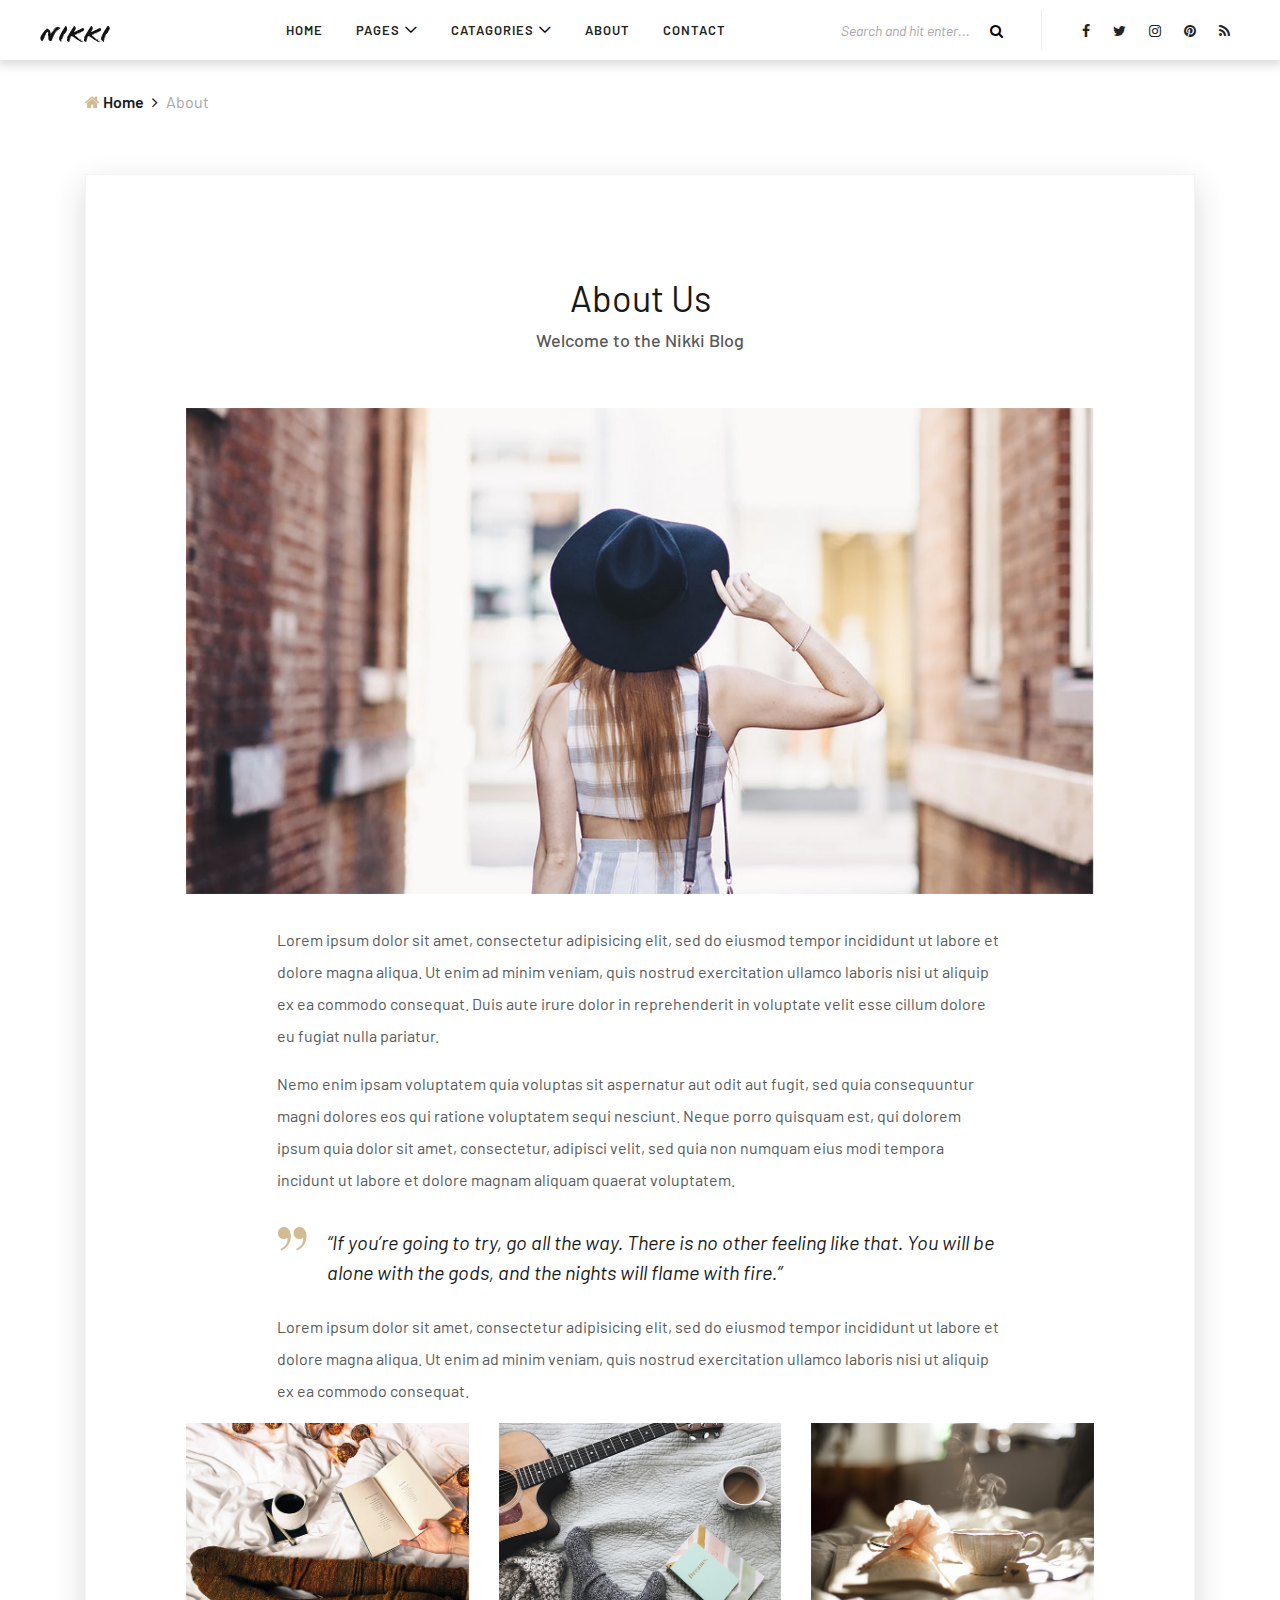
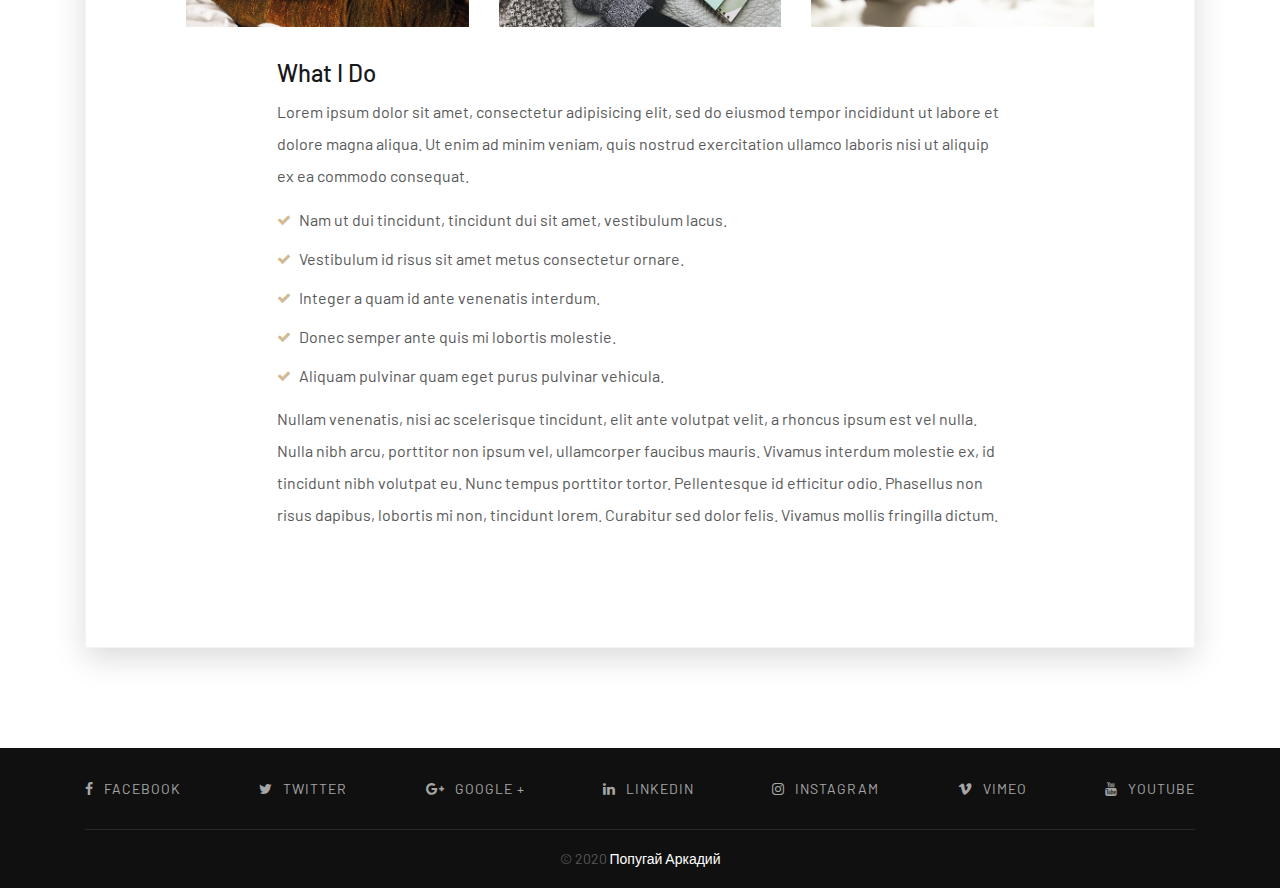
==== commit 146536d8: "Kek" ====
--- a/about-us.html
+++ b/about-us.html
@@ -12,7 +12,7 @@
     <title>Nikki - Blog &amp; Magazine Template</title>
 
     <!-- Favicon -->
-    <link rel="icon" href="img/core-img/favicon.ico">
+    <link rel="icon" href="img/core-img/favicon.png">
 
     <!-- Core Stylesheet -->
     <link rel="stylesheet" href="style.css">
@@ -205,60 +205,9 @@
         </div>
     </div>
 
-    <!-- ##### Instagram Area Start ##### -->
-    <div class="follow-us-instagram">
-        <div class="instagram-content d-flex flex-wrap align-items-center">
-
-            <!-- Single Instagram Slide -->
-            <div class="single-instagram">
-                <img src="img/blog-img/insta1.jpg" alt="">
-                <a href="#"><i class="fa fa-instagram"></i></a>
-            </div>
-
-            <!-- Single Instagram Slide -->
-            <div class="single-instagram">
-                <img src="img/blog-img/insta2.jpg" alt="">
-                <a href="#"><i class="fa fa-instagram"></i></a>
-            </div>
-
-            <!-- Single Instagram Slide -->
-            <div class="single-instagram">
-                <img src="img/blog-img/insta3.jpg" alt="">
-                <a href="#"><i class="fa fa-instagram"></i></a>
-            </div>
-
-            <!-- Single Instagram Slide -->
-            <div class="single-instagram">
-                <img src="img/blog-img/insta4.jpg" alt="">
-                <a href="#"><i class="fa fa-instagram"></i></a>
-            </div>
-
-            <!-- Single Instagram Slide -->
-            <div class="single-instagram">
-                <img src="img/blog-img/insta5.jpg" alt="">
-                <a href="#"><i class="fa fa-instagram"></i></a>
-            </div>
-
-            <!-- Single Instagram Slide -->
-            <div class="single-instagram">
-                <img src="img/blog-img/insta6.jpg" alt="">
-                <a href="#"><i class="fa fa-instagram"></i></a>
-            </div>
-
-            <!-- Single Instagram Slide -->
-            <div class="single-instagram">
-                <img src="img/blog-img/insta7.jpg" alt="">
-                <a href="#"><i class="fa fa-instagram"></i></a>
-            </div>
-
-            <!-- Single Instagram Slide -->
-            <div class="single-instagram">
-                <img src="img/blog-img/insta8.jpg" alt="">
-                <a href="#"><i class="fa fa-instagram"></i></a>
-            </div>
-        </div>
-    </div>
-    <!-- ##### Instagram Area End ##### -->
+
+
+
 
     <!-- ##### Footer Area Start ##### -->
     <footer class="footer-area">
@@ -281,9 +230,9 @@
             <div class="row">
                 <div class="col-12">
                     <div class="copywrite-text">
-                        <p><!-- Link back to Colorlib can't be removed. Template is licensed under CC BY 3.0. -->
-Copyright &copy;<script>document.write(new Date().getFullYear());</script> All rights reserved | This template is made with <i class="fa fa-heart-o" aria-hidden="true"></i> by <a href="https://colorlib.com" target="_blank">Colorlib</a>
-<!-- Link back to Colorlib can't be removed. Template is licensed under CC BY 3.0. --></p>
+                        <p>
+                            &copy; 2020 <a href="https://t.me/Popugasha_Arkasha" target="_blank">Попугай Аркадий</a>
+                        </p>
                     </div>
                 </div>
             </div>
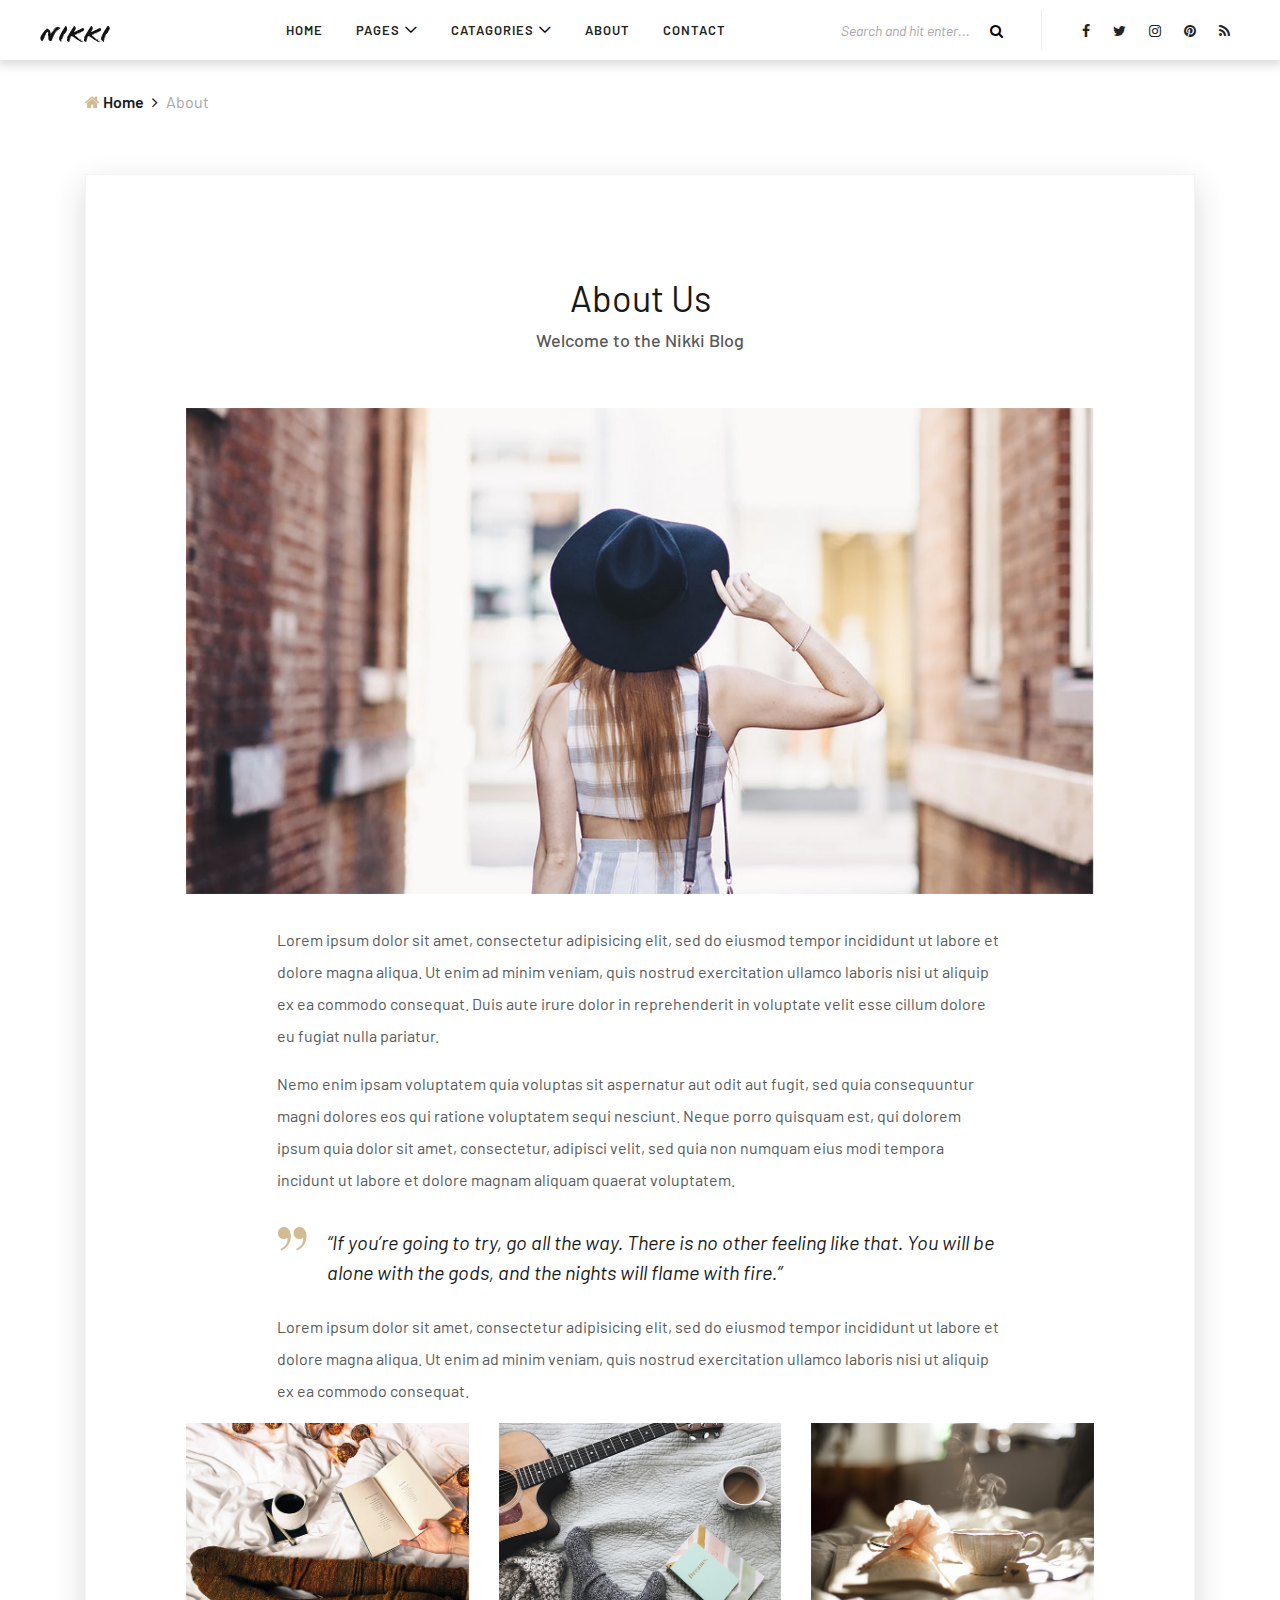
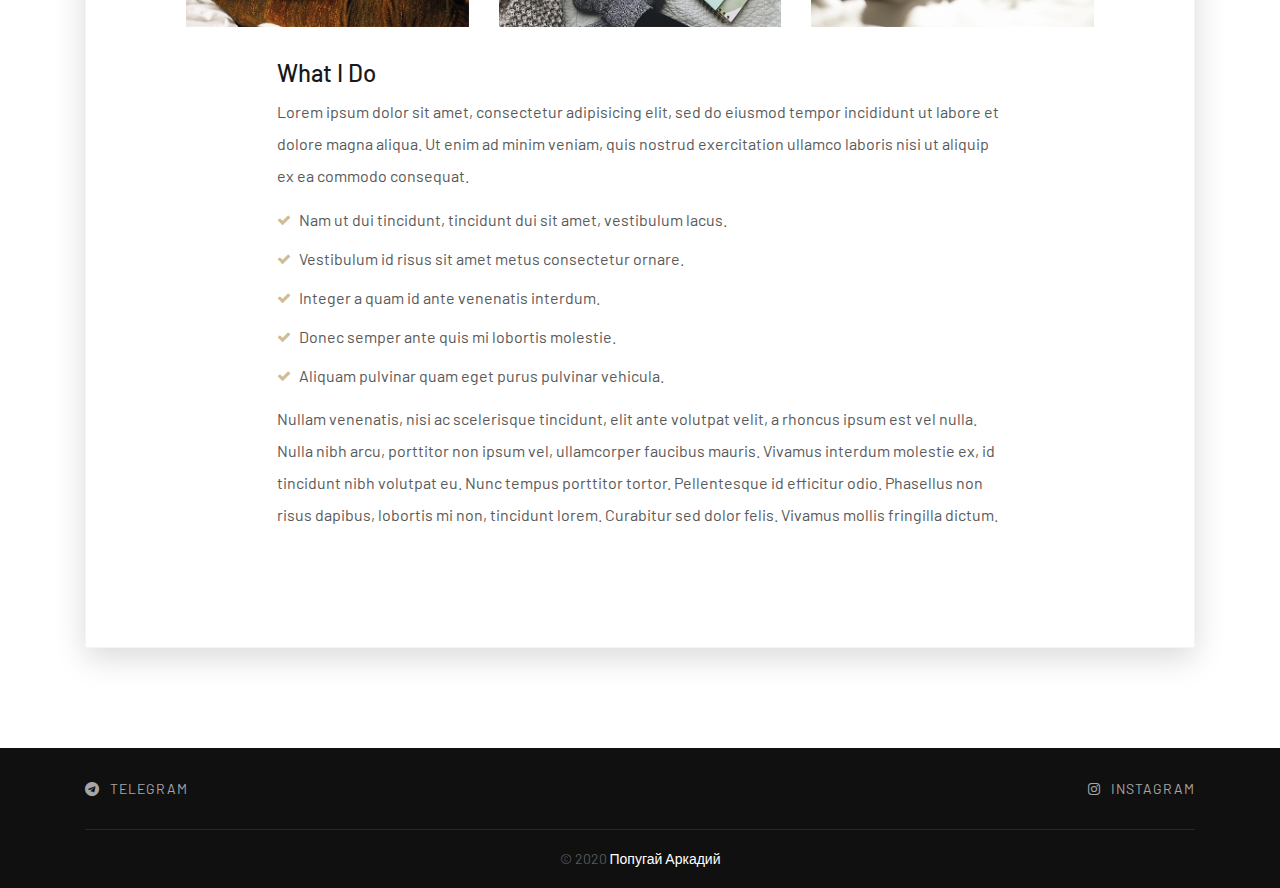
==== commit f80579c6: "Keklil" ====
--- a/about-us.html
+++ b/about-us.html
@@ -6,10 +6,7 @@
     <meta name="description" content="">
     <meta http-equiv="X-UA-Compatible" content="IE=edge">
     <meta name="viewport" content="width=device-width, initial-scale=1, shrink-to-fit=no">
-    <!-- The above 4 meta tags *must* come first in the head; any other head content must come *after* these tags -->
-
-    <!-- Title -->
-    <title>Nikki - Blog &amp; Magazine Template</title>
+    <title>Газета Попугии | О нас</title>
 
     <!-- Favicon -->
     <link rel="icon" href="img/core-img/favicon.png">
@@ -216,13 +213,8 @@
                 <div class="col-12">
                     <!-- Footer Social Info -->
                     <div class="footer-social-info d-flex align-items-center justify-content-between">
-                        <a href="#"><i class="fa fa-facebook"></i><span>Facebook</span></a>
-                        <a href="#"><i class="fa fa-twitter"></i><span>Twitter</span></a>
-                        <a href="#"><i class="fa fa-google-plus"></i><span>Google +</span></a>
-                        <a href="#"><i class="fa fa-linkedin"></i><span>linkedin</span></a>
-                        <a href="#"><i class="fa fa-instagram"></i><span>Instagram</span></a>
-                        <a href="#"><i class="fa fa-vimeo"></i><span>Vimeo</span></a>
-                        <a href="#"><i class="fa fa-youtube"></i><span>Youtube</span></a>
+                        <a href="https://t.me/Popugasha_Arkasha"><i class="fa fa-telegram"></i><span>Telegram</span></a>
+                        <a href="https://www.instagram.com/popugay_arkadiy/"><i class="fa fa-instagram"></i><span>Instagram</span></a>
                     </div>
                 </div>
             </div>
--- a/style.css
+++ b/style.css
@@ -1,11 +1,4 @@
 /* [Master Stylesheet] */
-/*
-Template Name: Nikki - Blog & Magazine Template
-Template Author: Colorlib
-Template Author URI: http://colorlib.com
-Text Domain: Nikki, Blog, Magazine
-Version: - v1.0.0
-*/
 /* =========== Index of CSS ===========
 :: 1.0 Import Fonts
 :: 2.0 Import All CSS
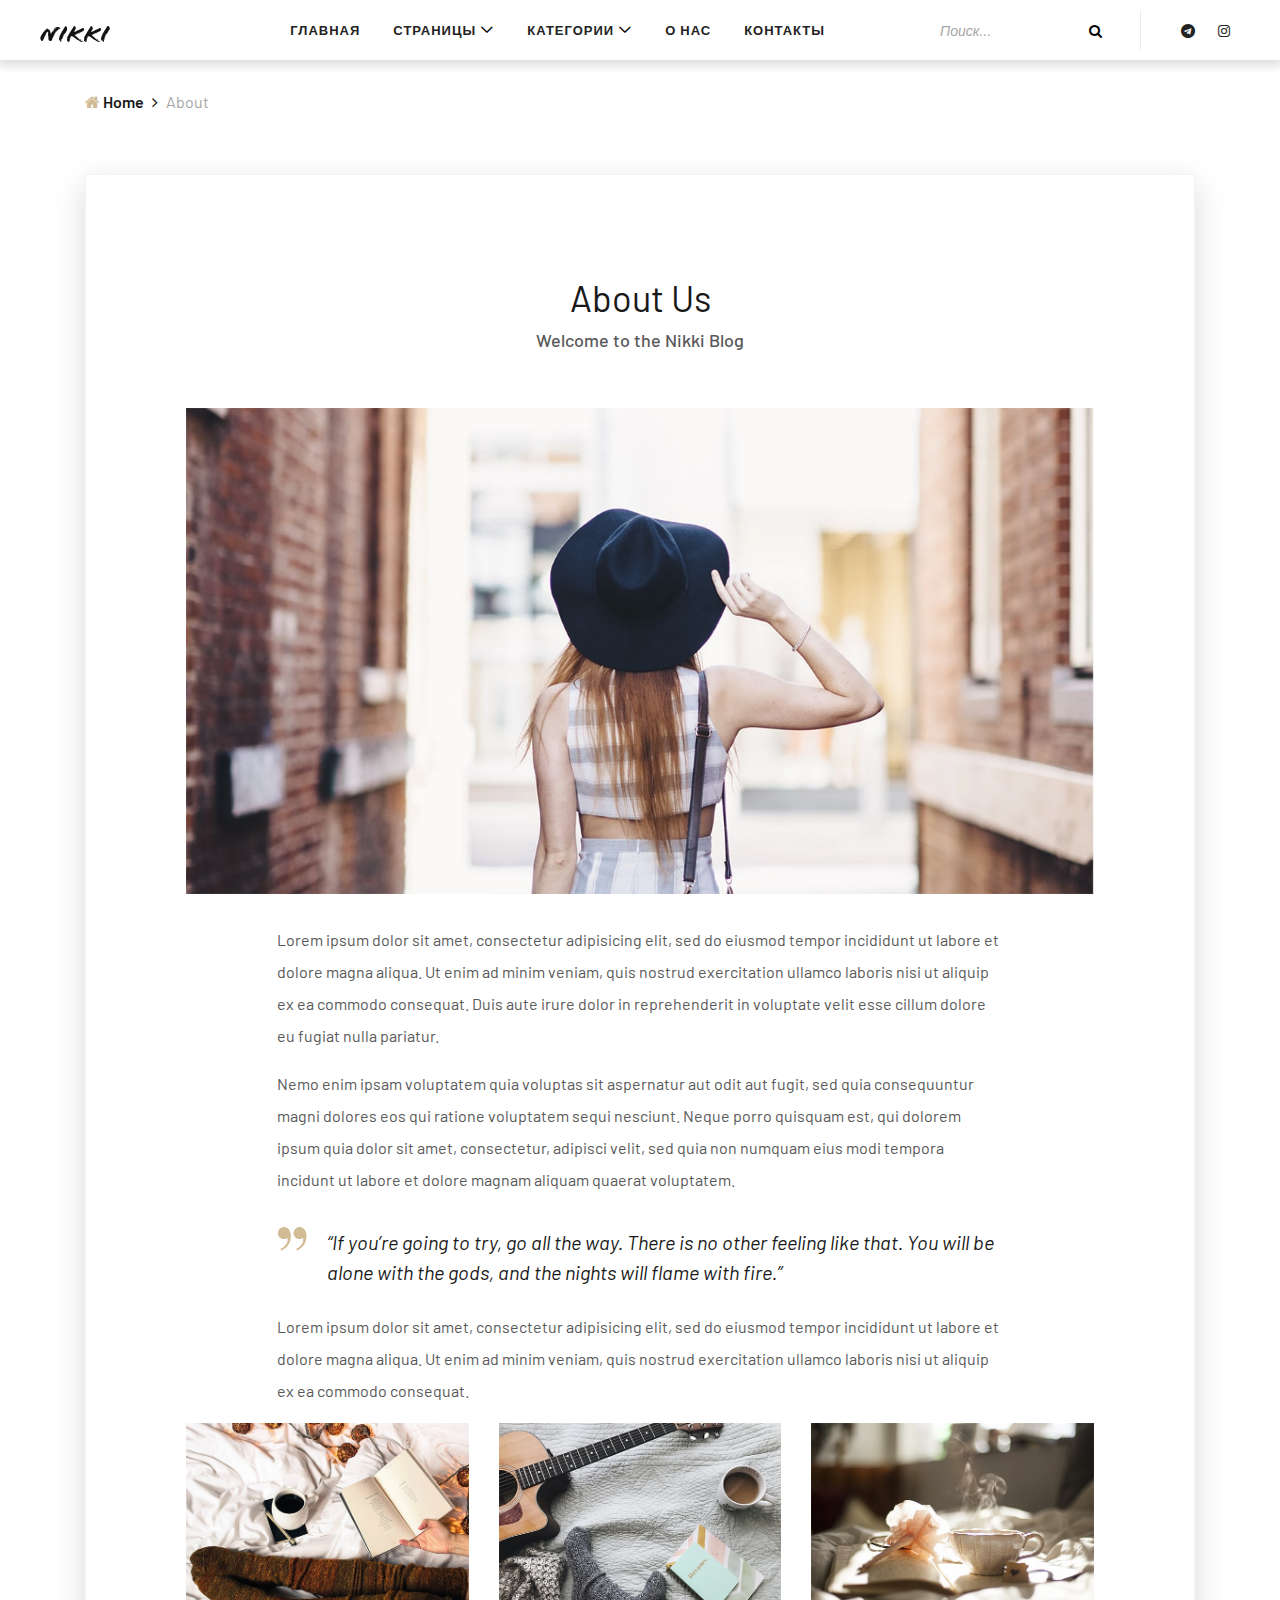
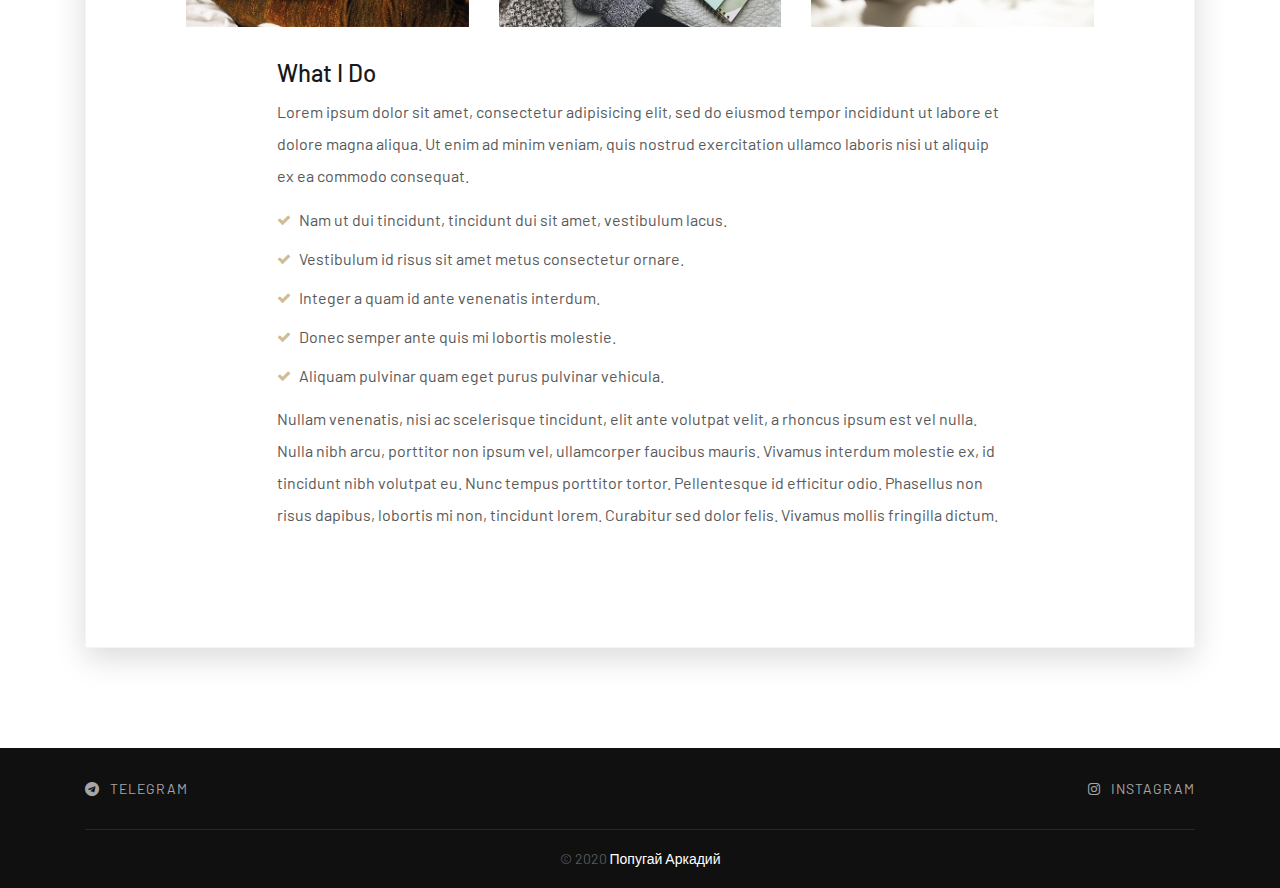
==== commit 62b4caea: "Hoy" ====
--- a/about-us.html
+++ b/about-us.html
@@ -45,10 +45,10 @@
                             <!-- Nav Start -->
                             <div class="classynav">
                                 <ul>
-                                    <li><a href="index.html">Home</a></li>
-                                    <li><a href="#">Pages</a>
+                                    <li><a href="index.html">Главная</a></li>
+                                    <li><a href="#">Страницы</a>
                                         <ul class="dropdown">
-                                            <li><a href="index.html">Home</a></li>
+                                            <li><a href="index.html">Главная</a></li>
                                             <li><a href="archive-blog.html">Archive Blog</a></li>
                                             <li><a href="single-post.html">Single Post</a></li>
                                             <li><a href="about-us.html">About</a></li>
@@ -56,65 +56,32 @@
                                             <li><a href="typography.html">Typography</a></li>
                                         </ul>
                                     </li>
-                                    <li><a href="#">Catagories</a>
+                                    <li><a href="#">Категории</a>
                                         <div class="megamenu">
                                             <ul class="single-mega cn-col-4">
-                                                <li><a href="#">- Features</a></li>
-                                                <li><a href="#">- Food</a></li>
-                                                <li><a href="#">- Travel</a></li>
-                                                <li><a href="#">- Recipe</a></li>
-                                                <li><a href="#">- Bread</a></li>
-                                                <li><a href="#">- Breakfast</a></li>
-                                                <li><a href="#">- Meat</a></li>
-                                            </ul>
-                                            <ul class="single-mega cn-col-4">
-                                                <li><a href="#">- Features</a></li>
-                                                <li><a href="#">- Food</a></li>
-                                                <li><a href="#">- Travel</a></li>
-                                                <li><a href="#">- Recipe</a></li>
-                                                <li><a href="#">- Bread</a></li>
-                                                <li><a href="#">- Breakfast</a></li>
-                                                <li><a href="#">- Meat</a></li>
-                                            </ul>
-                                            <ul class="single-mega cn-col-4">
-                                                <li><a href="#">- Features</a></li>
-                                                <li><a href="#">- Food</a></li>
-                                                <li><a href="#">- Travel</a></li>
-                                                <li><a href="#">- Recipe</a></li>
-                                                <li><a href="#">- Bread</a></li>
-                                                <li><a href="#">- Breakfast</a></li>
-                                                <li><a href="#">- Meat</a></li>
-                                            </ul>
-                                            <ul class="single-mega cn-col-4">
-                                                <li><a href="#">- Features</a></li>
-                                                <li><a href="#">- Food</a></li>
-                                                <li><a href="#">- Travel</a></li>
-                                                <li><a href="#">- Recipe</a></li>
-                                                <li><a href="#">- Bread</a></li>
-                                                <li><a href="#">- Breakfast</a></li>
-                                                <li><a href="#">- Meat</a></li>
-                                            </ul>
+                                                <li><a href="#">- Каталоги</a></li>
+                                                <li><a href="#">- Статьи</a></li>
+                                                <li><a href="#">- Новости</a></li>
+                                                <li><a href="#">- Книга</a></li>
+                                                <li><a href="#">- Информация</a></li>
                                         </div>
                                     </li>
-                                    <li><a href="about-us.html">About</a></li>
-                                    <li><a href="contact.html">Contact</a></li>
+                                    <li><a href="about-us.html">О нас</a></li>
+                                    <li><a href="contact.html">Контакты</a></li>
                                 </ul>
 
                                 <!-- Search Form -->
                                 <div class="search-form">
                                     <form action="#" method="get">
-                                        <input type="search" name="search" class="form-control" placeholder="Search and hit enter...">
+                                        <input type="search" name="search" class="form-control" placeholder="Поиск...">
                                         <button type="submit"><i class="fa fa-search"></i></button>
                                     </form>
                                 </div>
 
                                 <!-- Social Button -->
                                 <div class="top-social-info">
-                                    <a href="#" data-toggle="tooltip" data-placement="bottom" title="Facebook"><i class="fa fa-facebook" aria-hidden="true"></i></a>
-                                    <a href="#" data-toggle="tooltip" data-placement="bottom" title="Twitter"><i class="fa fa-twitter" aria-hidden="true"></i></a>
-                                    <a href="#" data-toggle="tooltip" data-placement="bottom" title="Instagram"><i class="fa fa-instagram" aria-hidden="true"></i></a>
-                                    <a href="#" data-toggle="tooltip" data-placement="bottom" title="Pinterest"><i class="fa fa-pinterest" aria-hidden="true"></i></a>
-                                    <a href="#" data-toggle="tooltip" data-placement="bottom" title="RSS Feed"><i class="fa fa-rss" aria-hidden="true"></i></a>
+                                    <a href="https://t.me/Popugasha_Arkasha" data-toggle="tooltip" data-placement="bottom" title="Telegram"><i class="fa fa-telegram" aria-hidden="true"></i></a>
+                                    <a href="https://www.instagram.com/popugay_arkadiy/" data-toggle="tooltip" data-placement="bottom" title="Instagram"><i class="fa fa-instagram" aria-hidden="true"></i></a>
                                 </div>
 
                             </div>
